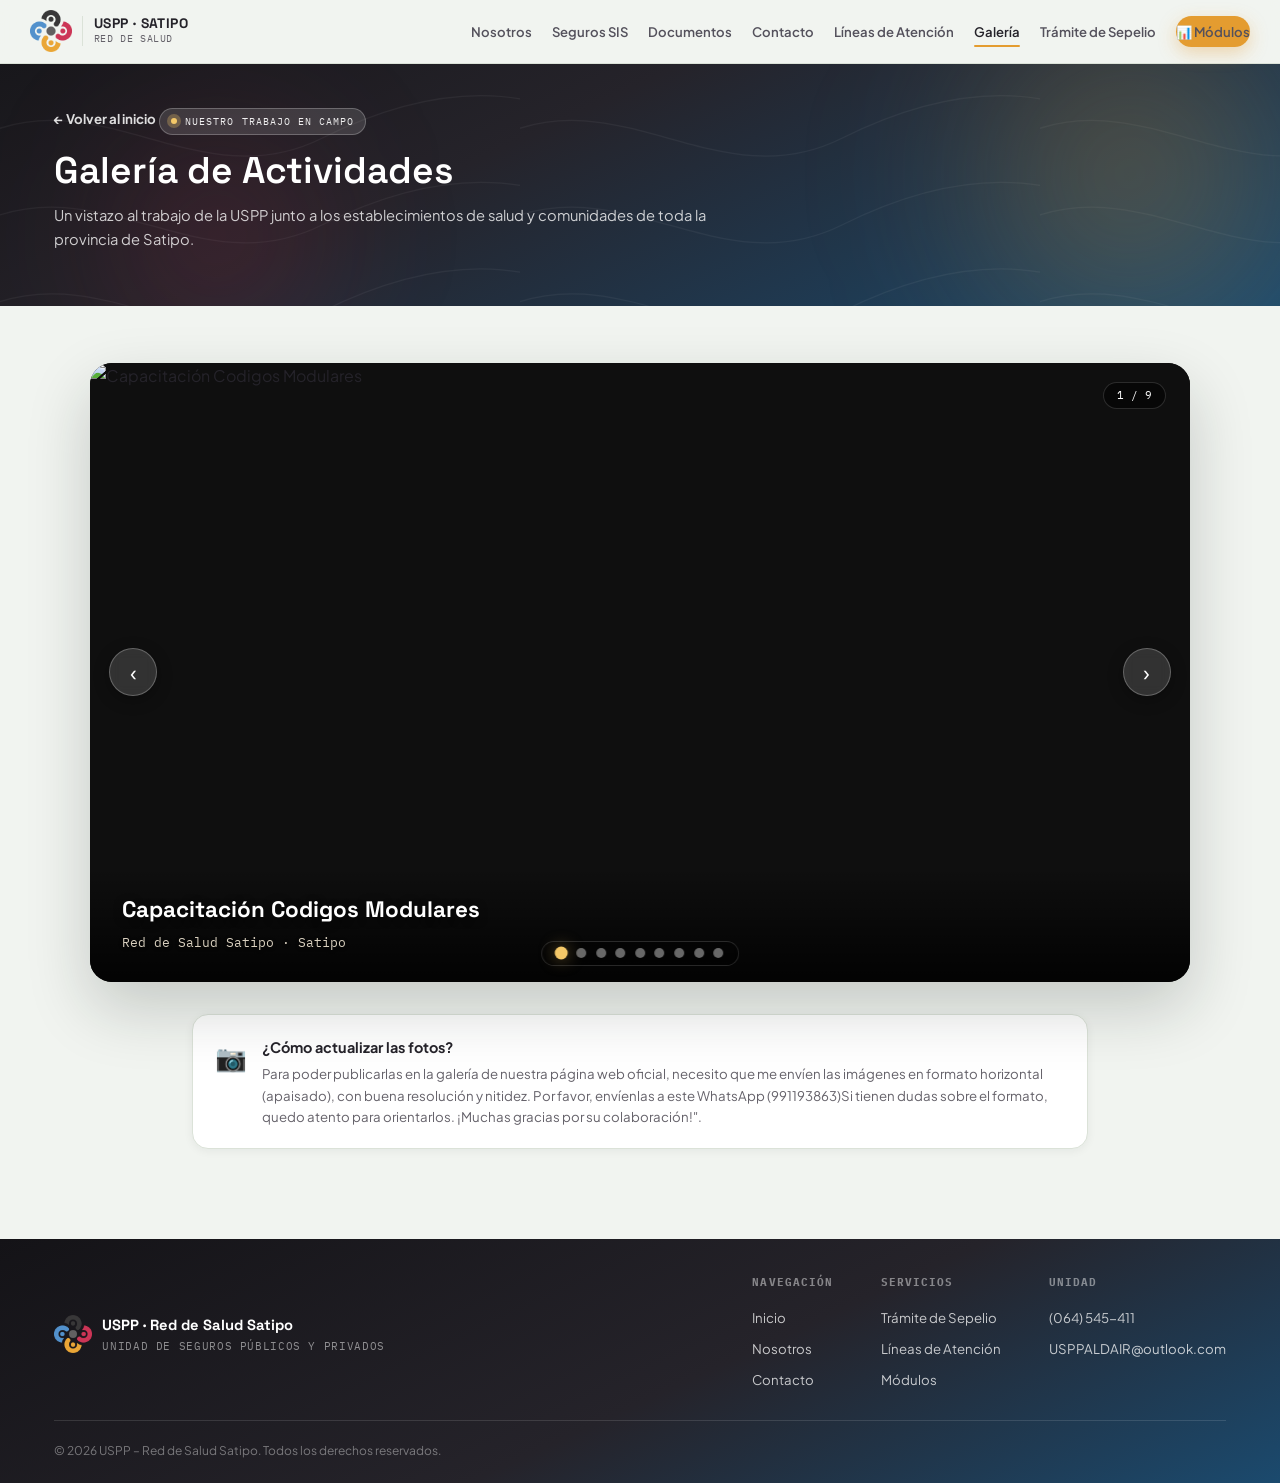
==== galeria.html @ 232b97bb "Add files via upload" ====
<!DOCTYPE html>
<html lang="es">
<head>
  <meta charset="UTF-8" />
  <meta name="viewport" content="width=device-width, initial-scale=1.0" />
  <title>Galería — USPP · Red de Salud Satipo</title>
  <meta name="description" content="Actividades de la Unidad de Seguros Públicos y Privados en la Red de Salud Satipo: campañas, capacitaciones y asistencia técnica en toda la provincia." />
  <link rel="icon" href="assets/img/favicon-64.png" type="image/png" />
  <link rel="apple-touch-icon" href="assets/img/favicon-180.png" />
  <link rel="stylesheet" href="assets/css/styles.css" />

  <style>
    /* ===== ESTILOS EXCLUSIVOS PARA EL CARRUSEL ===== */
    .carousel-wrapper {
      position: relative;
      max-width: 1100px;
      margin: 0 auto;
      border-radius: var(--radius-lg);
      overflow: hidden;
      box-shadow: var(--shadow-lg);
      background: #000;
    }

    .carousel-slides {
      display: flex;
      transition: transform 0.5s cubic-bezier(0.25, 0.46, 0.45, 0.94);
      will-change: transform;
    }

    .carousel-slide {
      min-width: 100%;
      position: relative;
      aspect-ratio: 16/9;
      background: #0f0f0f;
    }

    .carousel-slide img {
      width: 100%;
      height: 100%;
      object-fit: cover;
      display: block;
    }

    .carousel-caption {
      position: absolute;
      bottom: 0;
      left: 0;
      right: 0;
      padding: 1.5rem 2rem 1.8rem;
      background: linear-gradient(0deg, rgba(0,0,0,0.85) 0%, transparent 100%);
      color: #fff;
      pointer-events: none;
    }

    .carousel-caption h3 {
      font-family: 'Space Grotesk', sans-serif;
      font-size: clamp(1rem, 2vw, 1.4rem);
      font-weight: 700;
      margin-bottom: 0.2rem;
      color: #fff;
      text-shadow: 0 2px 8px rgba(0,0,0,0.5);
    }

    .carousel-caption p {
      font-family: 'IBM Plex Mono', monospace;
      font-size: 0.8rem;
      opacity: 0.9;
      color: #f0e6d3;
      text-shadow: 0 1px 4px rgba(0,0,0,0.5);
      margin: 0;
    }

    /* Controles */
    .carousel-btn {
      position: absolute;
      top: 50%;
      transform: translateY(-50%);
      background: rgba(255,255,255,0.15);
      backdrop-filter: blur(6px);
      border: 1px solid rgba(255,255,255,0.25);
      color: #fff;
      width: 48px;
      height: 48px;
      border-radius: 50%;
      cursor: pointer;
      font-size: 1.4rem;
      display: flex;
      align-items: center;
      justify-content: center;
      transition: background 0.2s, transform 0.2s;
      z-index: 10;
      box-shadow: 0 4px 16px rgba(0,0,0,0.3);
    }

    .carousel-btn:hover {
      background: rgba(255,255,255,0.35);
      transform: translateY(-50%) scale(1.05);
    }

    .carousel-btn.prev { left: 1.2rem; }
    .carousel-btn.next { right: 1.2rem; }

    /* Puntos indicadores */
    .carousel-dots {
      position: absolute;
      bottom: 1rem;
      left: 50%;
      transform: translateX(-50%);
      display: flex;
      gap: 0.6rem;
      z-index: 10;
      background: rgba(0,0,0,0.3);
      padding: 0.4rem 0.9rem;
      border-radius: 999px;
      backdrop-filter: blur(4px);
      border: 1px solid rgba(255,255,255,0.15);
    }

    .carousel-dot {
      width: 10px;
      height: 10px;
      border-radius: 50%;
      border: none;
      background: rgba(255,255,255,0.4);
      cursor: pointer;
      transition: background 0.3s, transform 0.2s;
      padding: 0;
    }

    .carousel-dot.active {
      background: #F4C868;
      transform: scale(1.3);
      box-shadow: 0 0 12px rgba(244,200,104,0.5);
    }

    .carousel-dot:hover {
      background: rgba(255,255,255,0.8);
    }

    /* Indicador de total de fotos (opcional) */
    .carousel-counter {
      position: absolute;
      top: 1.2rem;
      right: 1.5rem;
      background: rgba(0,0,0,0.5);
      backdrop-filter: blur(4px);
      padding: 0.2rem 0.8rem;
      border-radius: 999px;
      font-family: 'IBM Plex Mono', monospace;
      font-size: 0.7rem;
      color: #fff;
      border: 1px solid rgba(255,255,255,0.15);
      z-index: 10;
      pointer-events: none;
    }

    /* Responsive */
    @media (max-width: 640px) {
      .carousel-btn {
        width: 36px;
        height: 36px;
        font-size: 1rem;
      }
      .carousel-btn.prev { left: 0.6rem; }
      .carousel-btn.next { right: 0.6rem; }
      .carousel-caption {
        padding: 1rem 1.2rem 1.2rem;
      }
      .carousel-caption h3 {
        font-size: 0.9rem;
      }
      .carousel-caption p {
        font-size: 0.65rem;
      }
      .carousel-dots {
        gap: 0.4rem;
        padding: 0.3rem 0.6rem;
      }
      .carousel-dot {
        width: 8px;
        height: 8px;
      }
    }
  </style>
</head>
<body>

<!-- ===== LOADER ===== -->
<div id="loader">
  <div class="loader-seal"><img src="assets/img/logo-uspp-icon.png" alt="" /></div>
  <div class="loader-label">Red de Salud Satipo</div>
  <div class="loader-bar"><div class="loader-bar-fill"></div></div>
</div>

<!-- ===== HEADER ===== -->
<header>
  <div class="container navbar">
    <a href="index.html" class="brand">
      <img src="assets/img/logo-uspp-icon.png" alt="USPP" class="brand-icon" />
      <div class="brand-sep"></div>
      <div><div class="brand-name">USPP · SATIPO</div><div class="brand-sub">Red de Salud</div></div>
    </a>
    <nav class="nav-links">
      <a href="index.html#nosotros">Nosotros</a>
      <a href="index.html#seguros">Seguros SIS</a>
      <a href="index.html#documentos">Documentos</a>
      <a href="index.html#contacto">Contacto</a>
      <a href="lineas-atencion.html">Líneas de Atención</a>
      <a href="galeria.html" class="active">Galería</a>
      <a href="pes.html">Trámite de Sepelio</a>
      <a href="modulos.html" class="btn btn-gold btn-sm">📊 Módulos</a>
    </nav>
    <button class="nav-burger" id="navBurger" aria-label="Abrir menú"><span></span></button>
  </div>
</header>

<div class="mobile-scrim" id="mobileScrim"></div>
<nav class="mobile-panel" id="mobilePanel">
  <a href="index.html">Inicio</a>
  <a href="index.html#nosotros">Nosotros</a>
  <a href="index.html#seguros">Seguros SIS</a>
  <a href="index.html#documentos">Documentos</a>
  <a href="index.html#contacto">Contacto</a>
  <a href="lineas-atencion.html">Líneas de Atención</a>
  <a href="galeria.html">Galería</a>
  <a href="pes.html">Trámite de Sepelio</a>
  <a href="modulos.html">📊 Módulos</a>
</nav>

<!-- ===== MAIN ===== -->
<main>
  <section class="page-hero hero-ink">
    <div class="hero-contour"></div>
    <div class="hero-blob hero-blob-1"></div>
    <div class="hero-blob hero-blob-2"></div>
    <div class="container">
      <a href="index.html" class="back-link">← Volver al inicio</a>
      <div class="page-hero-eyebrow"><span class="hero-kicker-dot"></span>Nuestro trabajo en campo</div>
      <h1 class="page-title">Galería de Actividades</h1>
      <p class="page-subtitle">Un vistazo al trabajo de la USPP junto a los establecimientos de salud y comunidades de toda la provincia de Satipo.</p>
    </div>
  </section>

  <!-- ===== CARRUSEL DE IMÁGENES ===== -->
  <section class="section bg-mist">
    <div class="container">

      <!-- Contenedor del carrusel -->
      <div class="carousel-wrapper" id="carouselWrapper">
        <div class="carousel-slides" id="carouselSlides">
          <!-- Las diapositivas se inyectan desde JavaScript -->
        </div>

        <!-- Controles -->
        <button class="carousel-btn prev" id="prevBtn" aria-label="Anterior">‹</button>
        <button class="carousel-btn next" id="nextBtn" aria-label="Siguiente">›</button>

        <!-- Puntos -->
        <div class="carousel-dots" id="carouselDots"></div>

        <!-- Contador -->
        <div class="carousel-counter" id="carouselCounter">1 / 0</div>
      </div>

      <!-- Instrucción (opcional) -->
      <div class="empty-note" style="margin-top: 2rem;">
        <div class="empty-note-icon">📷</div>
        <div>
          <b>¿Cómo actualizar las fotos?</b>
          <p>Para poder publicarlas en la galería de nuestra página web oficial, necesito que me envíen las imágenes en formato horizontal (apaisado), con buena resolución y nitidez.

Por favor, envíenlas a este WhatsApp (991193863)Si tienen dudas sobre el formato, quedo atento para orientarlos. ¡Muchas gracias por su colaboración!".</p>
        </div>
      </div>

    </div>
  </section>
</main>

<!-- ===== FOOTER ===== -->
<footer>
  <div class="container">
    <div class="footer-top">
      <div class="footer-brand">
        <img src="assets/img/logo-uspp-icon.png" alt="USPP" />
        <div><div class="footer-brand-name">USPP · Red de Salud Satipo</div><div class="footer-brand-sub">Unidad de Seguros Públicos y Privados</div></div>
      </div>
      <div class="footer-cols">
        <div class="footer-col"><h4>Navegación</h4><a href="index.html">Inicio</a><a href="index.html#nosotros">Nosotros</a><a href="index.html#contacto">Contacto</a></div>
        <div class="footer-col"><h4>Servicios</h4><a href="pes.html">Trámite de Sepelio</a><a href="lineas-atencion.html">Líneas de Atención</a><a href="modulos.html">Módulos</a></div>
        <div class="footer-col"><h4>Unidad</h4><a href="tel:+5164545411">(064) 545-411</a><a href="mailto:USPPALDAIR@outlook.com">USPPALDAIR@outlook.com</a></div>
      </div>
    </div>
    <div class="footer-inner">
      <span>&copy; <span id="year"></span> USPP – Red de Salud Satipo. Todos los derechos reservados.</span>
    </div>
  </div>
</footer>

<!-- ===== SCRIPTS ===== -->
<script src="assets/js/main.js"></script>

<script>
  // ============================================================
  // 📁 REPOSITORIO DE IMÁGENES (CAMBIA AQUÍ TUS URLs)
  // ============================================================
  // INSTRUCCIÓN: Reemplaza "URL_DIRECTA_DE_IMGBB" por el enlace
  // que termina en .jpg (Direct Link). 
  // Puedes agregar o quitar objetos libremente.
  // ============================================================

  const imagenes = [
    {
      url: "https://i.ibb.co/zW7BKC1q/770901532-2225398658316493-6989246803552181716-n.jpg",
      titulo: "Capacitación Codigos Modulares",
      lugar: "Red de Salud Satipo · Satipo"
    },
    {
      url: "https://i.ibb.co/jnN74RQ/Whats-App-Image-2026-06-24-at-1-54-32-PM-1.jpg",
      titulo: "Supervisión UDR",
      lugar: "Hospital Manuel Angel Higa Arakaki · Satipo"
    },
    {
      url: "https://i.ibb.co/5gSJ1kZn/Whats-App-Image-2026-06-24-at-1-54-35-PM-3.jpg",
      titulo: "Supervisión UDR",
      lugar: "Centro de Salud Mazamari · Mazamari"
    },
    {
      url: "https://i.ibb.co/0Vsx9PfH/Whats-App-Image-2026-06-26-at-4-21-26-PM.jpg",
      titulo: "Campaña Multisectorial",
      lugar: "Satipo"
    },
    {
      url: "URL_DIRECTA_DE_IMGBB_4",
      titulo: "Capacitación a Unidades Ejecutoras",
      lugar: "Selva Central"
    },
    {
      url: "URL_DIRECTA_DE_IMGBB_5",
      titulo: "Asistencia técnica",
      lugar: "Centro de Salud Río Negro"
    },
    {
      url: "URL_DIRECTA_DE_IMGBB_6",
      titulo: "Asistencia técnica",
      lugar: "Centro de Salud Mazamari"
    },
    {
      url: "URL_DIRECTA_DE_IMGBB_7",
      titulo: "Asistencia técnica UDR",
      lugar: "Digitadores y jefaturas de micro redes"
    },
    {
      url: "URL_DIRECTA_DE_IMGBB_8",
      titulo: "Afiliaciones y campañas SIS",
      lugar: "Jornadas en campo"
    }
    // 👇 Puedes agregar más fotos aquí, solo copia la estructura
    // {
    //   url: "https://i.ibb.co/...",
    //   titulo: "Nueva actividad",
    //   lugar: "Lugar"
    // },
  ];

  // ============================================================
  // 🚀 MOTOR DEL CARRUSEL (NO TOCAR)
  // ============================================================

  document.addEventListener('DOMContentLoaded', function() {
    const slidesContainer = document.getElementById('carouselSlides');
    const dotsContainer = document.getElementById('carouselDots');
    const counter = document.getElementById('carouselCounter');
    const prevBtn = document.getElementById('prevBtn');
    const nextBtn = document.getElementById('nextBtn');
    const wrapper = document.getElementById('carouselWrapper');

    let currentIndex = 0;
    let total = imagenes.length;
    let autoPlayInterval = null;
    let isHovering = false;

    // Construir slides y dots
    function buildCarousel() {
      slidesContainer.innerHTML = '';
      dotsContainer.innerHTML = '';

      imagenes.forEach((img, index) => {
        // Slide
        const slide = document.createElement('div');
        slide.className = 'carousel-slide';
        slide.innerHTML = `
          <img src="${img.url}" alt="${img.titulo}" loading="lazy" />
          <div class="carousel-caption">
            <h3>${img.titulo}</h3>
            <p>${img.lugar}</p>
          </div>
        `;
        slidesContainer.appendChild(slide);

        // Dot
        const dot = document.createElement('button');
        dot.className = 'carousel-dot';
        dot.setAttribute('aria-label', `Ir a diapositiva ${index + 1}`);
        dot.dataset.index = index;
        dot.addEventListener('click', function() {
          goTo(parseInt(this.dataset.index));
        });
        dotsContainer.appendChild(dot);
      });

      // Actualizar contador
      updateCounter();
      updateDots();
      updateSlide();
    }

    function updateSlide() {
      const offset = -currentIndex * 100;
      slidesContainer.style.transform = `translateX(${offset}%)`;
    }

    function updateDots() {
      document.querySelectorAll('.carousel-dot').forEach((dot, i) => {
        dot.classList.toggle('active', i === currentIndex);
      });
    }

    function updateCounter() {
      counter.textContent = `${currentIndex + 1} / ${total}`;
    }

    function goTo(index) {
      if (index < 0) index = total - 1;
      if (index >= total) index = 0;
      currentIndex = index;
      updateSlide();
      updateDots();
      updateCounter();
    }

    function next() {
      goTo(currentIndex + 1);
    }

    function prev() {
      goTo(currentIndex - 1);
    }

    // Autoplay
    function startAutoplay() {
      if (autoPlayInterval) clearInterval(autoPlayInterval);
      if (total <= 1) return;
      autoPlayInterval = setInterval(() => {
        if (!isHovering) {
          next();
        }
      }, 4000);
    }

    function stopAutoplay() {
      if (autoPlayInterval) {
        clearInterval(autoPlayInterval);
        autoPlayInterval = null;
      }
    }

    // Eventos de hover para pausar
    wrapper.addEventListener('mouseenter', () => {
      isHovering = true;
    });
    wrapper.addEventListener('mouseleave', () => {
      isHovering = false;
    });

    // Eventos de los botones
    prevBtn.addEventListener('click', prev);
    nextBtn.addEventListener('click', next);

    // Teclado (opcional)
    document.addEventListener('keydown', (e) => {
      if (e.key === 'ArrowLeft') prev();
      if (e.key === 'ArrowRight') next();
    });

    // Inicializar
    buildCarousel();
    startAutoplay();

    // Si el total cambia dinámicamente (no en este caso), pero lo dejamos.
    // También detener autoplay si no hay imágenes
    if (total === 0) {
      slidesContainer.innerHTML = '<div class="carousel-slide" style="display:flex;align-items:center;justify-content:center;background:#1a1a1a;color:white;font-size:1.2rem;">No hay imágenes para mostrar</div>';
      counter.textContent = '0 / 0';
    }
  });
</script>

</body>
</html>
---- assets/css/styles.css ----
/* ===================================================================
   USPP · RED DE SALUD SATIPO — SISTEMA DE DISEÑO
   Identidad derivada del isotipo oficial (4 sectores + núcleo) y del
   territorio: Selva Central de Junín. El sello (isotipo) se usa como
   elemento de firma — estampado sobre fichas y documentos, tal como
   un sello institucional real.
   =================================================================== */

@import url('https://fonts.googleapis.com/css2?family=Space+Grotesk:wght@500;600;700&family=Plus+Jakarta+Sans:ital,wght@0,400;0,500;0,600;0,700;0,800;1,500&family=IBM+Plex+Mono:wght@500;600&display=swap');

:root{
  /* ---- Paleta (derivada del isotipo) ---- */
  --ink:#25232A;          /* carbón — texto principal, del pétalo oscuro */
  --ink-soft:#54515C;
  --river:#255F8C;        /* azul — acción primaria, del pétalo azul */
  --river-deep:#1B4A6E;
  --river-bright:#4A90CC; /* azul de marca tal cual, para insignias */
  --canopy:#1C5A47;       /* verde dosel — fondo hero, contraste selva */
  --canopy-deep:#123B2F;
  --canopy-bright:#2E8064;
  --gold:#B87615;         /* dorado — texto/acento sobre blanco (AA) */
  --gold-bright:#E49C30;  /* dorado de marca tal cual, insignias/fondos */
  --achiote:#A02748;      /* achiote — texto/acento sobre blanco (AA) */
  --achiote-bright:#CC3054;/* rojo de marca tal cual, insignias/fondos */
  --stone:#65626A;        /* gris del núcleo — texto secundario */
  --stone-soft:#8B8890;

  --paper:#F1F4F0;        /* niebla — fondo base, NO beige cálido */
  --paper-deep:#E6EBE4;
  --surface:#FFFFFF;
  --border:#DBE2D8;
  --border-soft:#E9EEE7;

  --shadow-sm:0 2px 10px rgba(24,38,30,.06);
  --shadow:0 6px 24px rgba(24,38,30,.09);
  --shadow-md:0 14px 38px rgba(24,38,30,.14);
  --shadow-lg:0 26px 64px rgba(18,30,24,.20);

  --radius-sm:10px;
  --radius:16px;
  --radius-lg:22px;
}

*,*::before,*::after{box-sizing:border-box;margin:0;padding:0}
html{scroll-behavior:smooth}
body{
  font-family:'Plus Jakarta Sans',sans-serif;
  background:var(--paper);
  color:var(--ink);
  line-height:1.65;
  overflow-x:hidden;
  -webkit-font-smoothing:antialiased;
}
a{text-decoration:none;color:inherit}
ul{list-style:none}
img{max-width:100%;display:block}
button{font-family:inherit}
.container{width:100%;max-width:1220px;margin:0 auto;padding:0 1.5rem}
::selection{background:var(--gold-bright);color:#1a1400}

.mono{font-family:'IBM Plex Mono',monospace}
.eyebrow{
  font-family:'IBM Plex Mono',monospace;
  font-size:.68rem;font-weight:600;letter-spacing:.14em;
  text-transform:uppercase;color:var(--river);
}
h1,h2,h3,.font-display{font-family:'Space Grotesk',sans-serif;font-weight:600;color:var(--ink)}

/* Focus visibility (accessibility) */
a:focus-visible,button:focus-visible,input:focus-visible,textarea:focus-visible,select:focus-visible,[tabindex]:focus-visible{
  outline:3px solid var(--gold-bright);outline-offset:2px;border-radius:4px;
}
@media (prefers-reduced-motion:reduce){
  *{animation-duration:.001ms !important;animation-iteration-count:1 !important;transition-duration:.001ms !important;scroll-behavior:auto !important}
}

/* ===================== LOADER ===================== */
#loader{
  position:fixed;inset:0;z-index:99999;
  background:
    radial-gradient(circle at 15% 20%,rgba(74,144,204,.4),transparent 45%),
    radial-gradient(circle at 85% 75%,rgba(228,156,48,.28),transparent 45%),
    radial-gradient(circle at 50% 100%,rgba(204,48,84,.2),transparent 50%),
    linear-gradient(155deg,#18171B 0%,var(--ink) 40%,var(--river-deep) 100%);
  display:flex;flex-direction:column;align-items:center;justify-content:center;
  gap:1.3rem;transition:opacity .5s ease;
}
.loader-seal{width:84px;height:84px;animation:sealSpin 1.8s cubic-bezier(.5,0,.5,1) infinite}
.loader-seal img{width:100%;height:100%;object-fit:contain}
@keyframes sealSpin{0%{transform:rotate(0) scale(1)}50%{transform:rotate(180deg) scale(1.06)}100%{transform:rotate(360deg) scale(1)}}
.loader-bar{width:180px;height:3px;background:rgba(255,255,255,.22);border-radius:999px;overflow:hidden}
.loader-bar-fill{height:100%;width:0;background:linear-gradient(90deg,#fff,#F4C868);border-radius:999px;animation:loadFill 1.4s ease forwards}
@keyframes loadFill{to{width:100%}}
.loader-label{font-family:'IBM Plex Mono',monospace;font-size:.72rem;font-weight:600;letter-spacing:.2em;text-transform:uppercase;color:rgba(255,255,255,.8)}

/* ===================== HEADER / NAV ===================== */
header{
  position:sticky;top:0;z-index:200;
  background:rgba(241,244,240,.88);backdrop-filter:blur(14px);
  border-bottom:1px solid var(--border);
}
.navbar{display:flex;align-items:center;justify-content:space-between;padding:.65rem 0;gap:1rem}
.brand{display:flex;align-items:center;gap:.65rem}
.brand-icon{height:42px;width:42px;object-fit:contain;flex-shrink:0}
.brand-sep{width:1px;height:30px;background:var(--border)}
.brand-name{font-family:'Space Grotesk',sans-serif;font-size:.86rem;font-weight:700;letter-spacing:.03em;color:var(--ink);line-height:1.2}
.brand-sub{font-family:'IBM Plex Mono',monospace;font-size:.62rem;color:var(--stone);letter-spacing:.06em;text-transform:uppercase}

.nav-links{display:flex;align-items:center;gap:1.25rem;margin-left:auto}
.nav-links a{font-size:.82rem;font-weight:600;color:var(--ink-soft);position:relative;padding:.3rem 0;transition:color .15s}
.nav-links a::after{content:"";position:absolute;left:0;bottom:0;width:0;height:2px;border-radius:999px;background:var(--gold-bright);transition:width .18s}
.nav-links a:hover,.nav-links a.active{color:var(--ink)}
.nav-links a:hover::after,.nav-links a.active::after{width:100%}

.btn{
  display:inline-flex;align-items:center;justify-content:center;gap:.45rem;
  padding:.62rem 1.25rem;border-radius:999px;border:none;cursor:pointer;
  font-size:.85rem;font-weight:700;font-family:'Plus Jakarta Sans',sans-serif;
  transition:transform .15s,box-shadow .15s,background .15s;white-space:nowrap;
}
.btn-primary{background:var(--ink);color:#fff;box-shadow:0 6px 18px rgba(37,35,42,.28)}
.btn-primary:hover{background:var(--river-deep);transform:translateY(-2px)}
.btn-gold{background:var(--gold-bright);color:#241a00;box-shadow:0 6px 18px rgba(228,156,48,.35)}
.btn-gold:hover{transform:translateY(-2px);box-shadow:0 10px 24px rgba(228,156,48,.42)}
.btn-outline{background:transparent;border:1.5px solid var(--border);color:var(--ink)}
.btn-outline:hover{border-color:var(--ink);transform:translateY(-2px)}
.btn-ghost-light{background:rgba(255,255,255,.14);border:1.5px solid rgba(255,255,255,.4);color:#fff;backdrop-filter:blur(6px)}
.btn-ghost-light:hover{background:rgba(255,255,255,.24);transform:translateY(-2px)}
.btn-white{background:#fff;color:var(--canopy-deep);box-shadow:0 8px 22px rgba(0,0,0,.18)}
.btn-white:hover{transform:translateY(-2px);box-shadow:0 12px 28px rgba(0,0,0,.22)}
.btn-sm{padding:.48rem .95rem;font-size:.78rem}

.nav-burger{display:none;width:40px;height:40px;border-radius:10px;border:1.5px solid var(--border);background:var(--surface);align-items:center;justify-content:center;cursor:pointer;flex-shrink:0}
.nav-burger span{display:block;width:18px;height:2px;background:var(--ink);position:relative}
.nav-burger span::before,.nav-burger span::after{content:"";position:absolute;left:0;width:18px;height:2px;background:var(--ink);transition:transform .2s}
.nav-burger span::before{top:-6px}.nav-burger span::after{top:6px}
.nav-burger.open span{background:transparent}
.nav-burger.open span::before{transform:translateY(6px) rotate(45deg)}
.nav-burger.open span::after{transform:translateY(-6px) rotate(-45deg)}

.mobile-panel{
  display:none;position:fixed;inset:0 0 0 auto;z-index:199;width:min(320px,84vw);
  background:var(--surface);box-shadow:var(--shadow-lg);transform:translateX(100%);
  transition:transform .28s ease;padding:5.2rem 1.5rem 2rem;overflow-y:auto;
}
.mobile-panel.open{transform:translateX(0)}
.mobile-panel a{display:block;padding:.85rem 0;font-size:.98rem;font-weight:700;color:var(--ink);border-bottom:1px solid var(--border-soft)}
.mobile-scrim{display:none;position:fixed;inset:0;background:rgba(18,30,24,.4);z-index:198;opacity:0;transition:opacity .25s}
.mobile-scrim.open{opacity:1}

/* ===================== SEAL / STAMP ===================== */
.seal{
  width:100px;height:100px;border-radius:50%;
  background:#fff;border:2.5px dashed rgba(255,255,255,.55);
  display:flex;align-items:center;justify-content:center;padding:14px;
  transform:rotate(-9deg);box-shadow:0 10px 30px rgba(0,0,0,.22);
}
.seal img{width:100%;height:100%;object-fit:contain}
.seal-ink{border-color:rgba(37,35,42,.25)}

/* ===================== HERO (variants by page) ===================== */
.hero{position:relative;overflow:hidden;padding:3.4rem 0 3rem}
.hero-canopy{background:linear-gradient(150deg,var(--canopy-deep) 0%,var(--canopy) 55%,#245F49 100%)}
.hero-river{background:linear-gradient(150deg,var(--river-deep) 0%,var(--river) 55%,#1C5C87 100%)}
.hero-ink{background:linear-gradient(155deg,#18171B 0%,var(--ink) 38%,var(--river-deep) 100%)}

.hero-contour{position:absolute;inset:0;opacity:.35;pointer-events:none;
  background-image:url("data:image/svg+xml,%3Csvg xmlns='http://www.w3.org/2000/svg' width='420' height='420' viewBox='0 0 420 420'%3E%3Cg fill='none' stroke='%23ffffff' stroke-opacity='0.14' stroke-width='1'%3E%3Cpath d='M-20 60 C 80 10, 160 110, 260 60 S 460 10, 520 90'/%3E%3Cpath d='M-20 130 C 80 80, 160 180, 260 130 S 460 80, 520 160'/%3E%3Cpath d='M-20 200 C 80 150, 160 250, 260 200 S 460 150, 520 230'/%3E%3Cpath d='M-20 270 C 80 220, 160 320, 260 270 S 460 220, 520 300'/%3E%3Cpath d='M-20 340 C 80 290, 160 390, 260 340 S 460 290, 520 370'/%3E%3C/g%3E%3C/svg%3E");
  background-size:520px 520px;background-repeat:repeat;
}
.hero-blob{position:absolute;border-radius:50%;filter:blur(70px);pointer-events:none;animation:blobF ease-in-out infinite alternate}
.hero-blob-1{width:460px;height:460px;background:radial-gradient(circle,rgba(228,156,48,.30),transparent 70%);top:-120px;right:-80px;animation-duration:10s}
.hero-blob-2{width:280px;height:280px;background:radial-gradient(circle,rgba(204,48,84,.26),transparent 70%);bottom:-70px;left:6%;animation-duration:12s}
@keyframes blobF{from{transform:translateY(0) scale(1)}to{transform:translateY(-18px) scale(1.07)}}

.hero-inner{position:relative;z-index:2;display:grid;grid-template-columns:1.18fr .82fr;gap:2.6rem;align-items:center}
.hero-kicker{display:inline-flex;align-items:center;gap:.5rem;padding:.28rem .75rem;background:rgba(255,255,255,.13);border:1px solid rgba(255,255,255,.24);border-radius:999px;font-family:'IBM Plex Mono',monospace;font-size:.66rem;letter-spacing:.1em;text-transform:uppercase;color:rgba(255,255,255,.92);margin-bottom:1.1rem}
.hero-kicker-dot{width:6px;height:6px;border-radius:50%;background:#F4C868;box-shadow:0 0 0 4px rgba(244,200,104,.28);flex-shrink:0}
.hero-title{font-size:clamp(2rem,3.4vw,2.9rem);color:#fff;line-height:1.14;margin-bottom:.9rem}
.hero-highlight{color:#F4C868}
.hero-text{font-size:.98rem;color:rgba(255,255,255,.8);max-width:34rem;margin-bottom:1.6rem;line-height:1.75}
.hero-actions{display:flex;flex-wrap:wrap;gap:.75rem;margin-bottom:1.5rem}
.hero-notice{display:flex;align-items:flex-start;gap:.85rem;background:rgba(255,255,255,.1);border:1px solid rgba(255,255,255,.2);backdrop-filter:blur(10px);border-radius:14px;padding:1rem 1.15rem;max-width:36rem}
.hero-notice-icon{font-size:1.6rem;flex-shrink:0}
.hero-notice-title{font-size:.85rem;font-weight:800;color:#F4C868;margin-bottom:.2rem}
.hero-notice-text{font-size:.78rem;color:rgba(255,255,255,.72);line-height:1.55}

/* ---- ID CARD (ficha institucional) — signature component ---- */
.id-card{background:var(--surface);border-radius:var(--radius-lg);box-shadow:var(--shadow-lg);overflow:hidden;position:relative}
.id-card-band{height:7px;background:linear-gradient(90deg,var(--ink) 0 25%,var(--river-bright) 25% 50%,var(--achiote-bright) 50% 75%,var(--gold-bright) 75% 100%)}
.id-card-body{padding:1.5rem 1.5rem 1.3rem}
.id-card-eyebrow{display:flex;align-items:center;gap:.5rem;margin-bottom:.15rem}
.id-card-eyebrow img{width:22px;height:22px;object-fit:contain}
.id-card-title{font-family:'Space Grotesk',sans-serif;font-size:1.05rem;font-weight:700;color:var(--ink);margin-bottom:1.1rem}
.id-card-grid{display:grid;grid-template-columns:1fr 1fr;gap:.7rem;margin-bottom:1rem}
.id-card-field{background:var(--paper);border:1px solid var(--border);border-radius:11px;padding:.65rem .8rem}
.id-card-field.wide{grid-column:1 / -1}
.id-field-label{font-family:'IBM Plex Mono',monospace;font-size:.62rem;letter-spacing:.08em;text-transform:uppercase;color:var(--stone);margin-bottom:.2rem}
.id-field-value{font-size:.86rem;font-weight:700;color:var(--ink);line-height:1.3}
.id-field-value.mono{font-family:'IBM Plex Mono',monospace;font-size:.82rem;letter-spacing:.01em}
.id-card-footer{padding-top:.85rem;border-top:1px dashed var(--border);font-size:.78rem;color:var(--stone);line-height:1.55}
.id-card-seal{position:absolute;bottom:-18px;right:-18px;width:78px;height:78px;opacity:.85}

/* ===================== SECTIONS ===================== */
.section{padding:3.6rem 0}
.section-header{margin-bottom:2.3rem;max-width:44rem}
.section-header.center{margin-left:auto;margin-right:auto;text-align:center}
.section-eyebrow{display:inline-flex;align-items:center;gap:.4rem;font-family:'IBM Plex Mono',monospace;font-size:.68rem;letter-spacing:.12em;text-transform:uppercase;color:var(--river);margin-bottom:.6rem}
.section-eyebrow::before{content:"";width:16px;height:2px;background:var(--gold-bright);display:inline-block}
.section-title{font-size:clamp(1.5rem,2.4vw,2rem);margin-bottom:.55rem}
.section-subtitle{font-size:.92rem;color:var(--stone);line-height:1.65}

.bg-mist{background:var(--paper)}
.bg-deep{background:var(--paper-deep)}
.bg-tint-river{background:linear-gradient(160deg,#E4EEF3 0%,var(--paper) 65%)}
.bg-tint-gold{background:linear-gradient(160deg,#FBF1DE 0%,var(--paper) 65%)}
.bg-tint-achiote{background:linear-gradient(160deg,#F7E4E9 0%,var(--paper) 65%)}
.bg-tint-canopy{background:linear-gradient(160deg,#DFEBE5 0%,var(--paper) 65%)}

/* ===================== INFO CARDS ===================== */
.info-grid{display:grid;grid-template-columns:repeat(auto-fit,minmax(min(100%,290px),1fr));gap:1.3rem}
.info-card{background:var(--surface);border-radius:var(--radius);padding:1.7rem 1.5rem;border:1px solid var(--border);box-shadow:var(--shadow-sm);transition:transform .2s,box-shadow .2s}
.info-card:hover{transform:translateY(-4px);box-shadow:var(--shadow-md)}
.info-card-icon{width:50px;height:50px;border-radius:13px;display:flex;align-items:center;justify-content:center;font-size:1.5rem;margin-bottom:.9rem}
.ic-river{background:linear-gradient(135deg,#DCEAF3,#C7DEEC)}
.ic-gold{background:linear-gradient(135deg,#FBEACB,#F5D89B)}
.ic-achiote{background:linear-gradient(135deg,#F6DBE1,#EFC0CB)}
.ic-canopy{background:linear-gradient(135deg,#D4E8DF,#B9DACB)}
.ic-ink{background:linear-gradient(135deg,#E4E3E7,#CFCDD4)}
.info-card h3{font-family:'Space Grotesk',sans-serif;font-size:1.02rem;font-weight:700;color:var(--ink);margin-bottom:.55rem}
.info-card p{font-size:.86rem;color:var(--stone);line-height:1.65;margin-bottom:.7rem}
.info-card li{padding:.4rem 0;font-size:.84rem;color:var(--ink-soft);border-bottom:1px solid var(--border-soft);display:flex;gap:.5rem;align-items:flex-start}
.info-card li:last-child{border:none}
.info-card li::before{content:"";width:6px;height:6px;border-radius:50%;margin-top:.45rem;flex-shrink:0;background:var(--gold-bright)}

/* territorio chips */
.territory-wrap{display:flex;flex-wrap:wrap;gap:.55rem;margin-top:1rem}
.territory-chip{display:inline-flex;align-items:center;gap:.4rem;padding:.4rem .8rem;border-radius:999px;background:var(--surface);border:1px solid var(--border);font-size:.78rem;font-weight:600;color:var(--ink-soft)}
.territory-chip::before{content:"●";color:var(--canopy-bright);font-size:.55rem}

/* ===================== SIS FLIP CARDS ===================== */
.sis-cards-wrapper{display:grid;grid-template-columns:repeat(5,1fr);gap:1.1rem;margin-top:1.8rem}
.sis-flip-card{perspective:1100px;height:360px}
.sis-flip-inner{width:100%;height:100%;transition:transform .6s cubic-bezier(.4,0,.2,1);transform-style:preserve-3d;position:relative}
.sis-flip-card:hover .sis-flip-inner,.sis-flip-card:focus-within .sis-flip-inner{transform:rotateY(180deg)}
.sis-flip-front,.sis-flip-back{position:absolute;inset:0;backface-visibility:hidden;border-radius:16px;overflow:hidden;border:1px solid var(--border);box-shadow:var(--shadow)}
.sis-flip-front{background:var(--surface)}
.sis-flip-back{transform:rotateY(180deg);display:flex;flex-direction:column;justify-content:center;padding:1.4rem}
.sis-img{width:100%;height:165px;object-fit:cover;display:block}
.sis-body{padding:.9rem 1rem}
.sis-badge{display:inline-block;padding:.16rem .5rem;border-radius:999px;font-family:'IBM Plex Mono',monospace;font-size:.6rem;font-weight:600;text-transform:uppercase;margin-bottom:.4rem;letter-spacing:.04em}
.sis-title{font-family:'Space Grotesk',sans-serif;font-size:.92rem;font-weight:700;color:var(--ink);margin-bottom:.3rem}
.sis-desc{font-size:.76rem;color:var(--stone);line-height:1.5}
.sis-flip-back h4{font-size:.92rem;color:#fff;margin-bottom:.75rem;font-weight:700;font-family:'Space Grotesk',sans-serif}
.sis-flip-back li{padding:.34rem 0;color:rgba(255,255,255,.88);font-size:.78rem;display:flex;align-items:center;gap:.4rem;border-bottom:1px solid rgba(255,255,255,.12)}
.sis-flip-back li:last-child{border:none}
.sis-flip-back li::before{content:"✓";font-weight:800;color:#F4C868}
.sis-ribbon{position:absolute;top:14px;left:-58px;width:210px;text-align:center;padding:4px 0;font-family:'IBM Plex Mono',monospace;font-size:.6rem;font-weight:600;letter-spacing:.06em;text-transform:uppercase;color:#fff;transform:rotate(-35deg);z-index:10;box-shadow:0 3px 10px rgba(0,0,0,.2)}
[data-variant="gratuito"] .sis-badge{background:#DCEEE4;color:#1C5A47}
[data-variant="gratuito"] .sis-ribbon{background:linear-gradient(135deg,#2E8064,#1C5A47)}
[data-variant="gratuito"] .sis-flip-back{background:linear-gradient(135deg,#1C5A47,#123B2F)}
[data-variant="paratodos"] .sis-badge{background:#DCEAF3;color:#1B4A6E}
[data-variant="paratodos"] .sis-ribbon{background:linear-gradient(135deg,#4A90CC,#1B4A6E)}
[data-variant="paratodos"] .sis-flip-back{background:linear-gradient(135deg,#1B4A6E,#0F3552)}
[data-variant="independiente"] .sis-badge{background:#EADCEE;color:#5B2A63}
[data-variant="independiente"] .sis-ribbon{background:linear-gradient(135deg,#8E5C97,#5B2A63)}
[data-variant="independiente"] .sis-flip-back{background:linear-gradient(135deg,#5B2A63,#3B1A41)}
[data-variant="microempresas"] .sis-badge{background:#FBEACB;color:#7A4D0A}
[data-variant="microempresas"] .sis-ribbon{background:linear-gradient(135deg,#E49C30,#B87615)}
[data-variant="microempresas"] .sis-flip-back{background:linear-gradient(135deg,#8A5A10,#5C3B08)}
[data-variant="emprendedor"] .sis-badge{background:#F6DBE1;color:#7A1B36}
[data-variant="emprendedor"] .sis-ribbon{background:linear-gradient(135deg,#CC3054,#A02748)}
[data-variant="emprendedor"] .sis-flip-back{background:linear-gradient(135deg,#8A1E38,#5C1226)}

/* ===================== DOCUMENTOS SLIDER ===================== */
.doc-section{background:rgba(255,255,255,.7);backdrop-filter:blur(10px);border:1px solid rgba(255,255,255,.85);border-radius:var(--radius-lg);padding:1.9rem 1.5rem;box-shadow:var(--shadow-md)}
.doc-slider-wrap{position:relative;margin-top:1.6rem}
.doc-slider{display:flex;gap:1rem;overflow-x:auto;scroll-behavior:smooth;padding-bottom:.7rem;scrollbar-width:thin;scrollbar-color:var(--border) transparent;scroll-snap-type:x mandatory}
.doc-slider::-webkit-scrollbar{height:5px}
.doc-slider::-webkit-scrollbar-thumb{background:var(--border);border-radius:999px}
.doc-slide{min-width:262px;height:250px;background:var(--surface);border-radius:15px;padding:1.25rem 1.15rem;border:1px solid var(--border);box-shadow:var(--shadow-sm);transition:transform .2s,box-shadow .2s,border-color .2s;cursor:pointer;display:flex;flex-direction:column;justify-content:space-between;scroll-snap-align:start}
.doc-slide:hover{transform:translateY(-4px);border-color:var(--river-bright);box-shadow:var(--shadow-md)}
.doc-icon{width:42px;height:42px;border-radius:10px;background:linear-gradient(135deg,var(--river),var(--river-bright));display:flex;align-items:center;justify-content:center;font-family:'IBM Plex Mono',monospace;font-size:.82rem;font-weight:700;color:#fff;margin-bottom:.7rem}
.doc-meta{font-family:'IBM Plex Mono',monospace;font-size:.62rem;text-transform:uppercase;letter-spacing:.06em;color:var(--stone);margin-bottom:.3rem}
.doc-title{font-size:.86rem;font-weight:800;color:var(--ink);margin-bottom:.35rem;line-height:1.3}
.doc-desc{font-size:.76rem;color:var(--stone);line-height:1.5}
.doc-tags{display:flex;flex-wrap:wrap;gap:.3rem;margin-top:.4rem}
.doc-tag{display:inline-block;padding:.14rem .4rem;border-radius:999px;background:#DCEAF3;color:#1B4A6E;font-size:.62rem;font-weight:700}
.doc-linkhint{display:flex;align-items:center;justify-content:space-between;padding-top:.5rem;border-top:1px solid var(--border);font-size:.74rem;color:var(--river);font-weight:700}
.slider-btn{position:absolute;top:50%;transform:translateY(-50%);width:36px;height:36px;border-radius:50%;border:1px solid var(--border);background:var(--surface);color:var(--river);font-size:1.15rem;cursor:pointer;transition:all .15s;z-index:2;display:flex;align-items:center;justify-content:center;box-shadow:var(--shadow-sm)}
.slider-btn:hover{background:var(--river);color:#fff;border-color:var(--river)}
.slider-btn.left{left:-18px}.slider-btn.right{right:-18px}
.dots{display:flex;justify-content:center;gap:.5rem;margin-top:1.1rem}
.dot{width:7px;height:7px;border-radius:999px;background:var(--border);border:none;cursor:pointer;transition:all .2s}
.dot.active,.dot:hover{background:var(--river);transform:scale(1.4)}

/* ===================== HORARIO ===================== */
.schedule-card{background:var(--surface);border-radius:var(--radius-lg);padding:2.3rem;box-shadow:var(--shadow-md);text-align:center;max-width:600px;margin:0 auto;position:relative;overflow:hidden}
.schedule-card::before{content:"";position:absolute;top:0;left:0;right:0;height:5px;background:linear-gradient(90deg,var(--ink) 0 25%,var(--river-bright) 25% 50%,var(--achiote-bright) 50% 75%,var(--gold-bright) 75% 100%)}
.clock-wrap{display:inline-flex;align-items:center;gap:.6rem;margin-bottom:.3rem}
#scheduleTime{font-family:'Space Grotesk',sans-serif;font-size:2.3rem;font-weight:700;color:var(--ink)}
#scheduleDate{font-family:'IBM Plex Mono',monospace;font-size:.72rem;color:var(--stone);margin-bottom:1.4rem;text-transform:uppercase;letter-spacing:.08em}
.schedule-info{display:grid;grid-template-columns:repeat(auto-fit,minmax(170px,1fr));gap:.8rem;background:var(--paper);border-radius:13px;padding:1.15rem;border:1px solid var(--border)}
.schedule-item{text-align:left}
.schedule-label{font-family:'IBM Plex Mono',monospace;font-size:.66rem;color:var(--stone);text-transform:uppercase;letter-spacing:.04em;margin-bottom:.15rem}
.schedule-value{font-size:.86rem;color:var(--ink);font-weight:700}

/* ===================== MAPA ===================== */
.map-wrapper{border-radius:var(--radius-lg);overflow:hidden;border:4px solid #fff;box-shadow:var(--shadow-lg);height:420px}
.map-iframe{width:100%;height:100%;border:none;display:block}

/* ===================== CONTACTO ===================== */
.contact-grid{display:grid;grid-template-columns:1.05fr .95fr;gap:1.5rem}
.contact-card{background:var(--surface);border-radius:var(--radius);padding:1.7rem 1.6rem;border:1px solid var(--border);box-shadow:var(--shadow-sm)}
.contact-card-header{display:flex;align-items:center;gap:.6rem;margin-bottom:1rem;padding-bottom:.75rem;border-bottom:2px solid var(--border-soft)}
.contact-card-icon{width:36px;height:36px;border-radius:9px;background:linear-gradient(135deg,#DCEAF3,#C7DEEC);display:flex;align-items:center;justify-content:center;font-size:1.05rem}
.contact-card h3{font-family:'Space Grotesk',sans-serif;font-size:.96rem;font-weight:700;color:var(--ink)}
.contact-list li{padding:.62rem 0;color:var(--ink-soft);border-bottom:1px solid var(--border-soft);font-size:.85rem;display:flex;gap:.6rem;align-items:baseline;flex-wrap:wrap}
.contact-list li:last-child{border:none}
.contact-list strong{font-family:'IBM Plex Mono',monospace;font-size:.65rem;color:var(--stone);text-transform:uppercase;letter-spacing:.05em;min-width:88px;display:inline-block}
.contact-list .value{font-weight:700;color:var(--ink)}
.contact-quick{display:flex;flex-direction:column;gap:.7rem;margin-top:1.1rem}
.quick-btn{display:flex;align-items:center;gap:.7rem;padding:.8rem 1rem;border-radius:13px;border:1px solid var(--border);background:var(--paper);transition:transform .15s,border-color .15s}
.quick-btn:hover{transform:translateX(3px);border-color:var(--river-bright)}
.quick-btn-icon{width:36px;height:36px;border-radius:9px;display:flex;align-items:center;justify-content:center;font-size:1.05rem;flex-shrink:0}
.quick-btn-text b{display:block;font-size:.84rem;color:var(--ink)}
.quick-btn-text span{font-size:.76rem;color:var(--stone);font-family:'IBM Plex Mono',monospace}

/* ===================== FOOTER ===================== */
footer{background:linear-gradient(155deg,#141317,var(--ink) 55%,var(--river-deep) 100%);padding:2.2rem 0 1.4rem}
.footer-top{display:flex;flex-wrap:wrap;justify-content:space-between;gap:2rem;padding-bottom:1.6rem;border-bottom:1px solid rgba(255,255,255,.12);margin-bottom:1.2rem}
.footer-brand{display:flex;align-items:center;gap:.65rem}
.footer-brand img{width:38px;height:38px;object-fit:contain}
.footer-brand-name{font-family:'Space Grotesk',sans-serif;font-size:.92rem;font-weight:700;color:#fff}
.footer-brand-sub{font-family:'IBM Plex Mono',monospace;font-size:.66rem;color:rgba(255,255,255,.5);text-transform:uppercase;letter-spacing:.06em}
.footer-cols{display:flex;gap:3rem;flex-wrap:wrap}
.footer-col h4{font-family:'IBM Plex Mono',monospace;font-size:.66rem;color:rgba(255,255,255,.45);text-transform:uppercase;letter-spacing:.1em;margin-bottom:.7rem}
.footer-col a{display:block;font-size:.83rem;color:rgba(255,255,255,.75);padding:.28rem 0;transition:color .15s}
.footer-col a:hover{color:#F4C868}
.footer-inner{display:flex;flex-wrap:wrap;justify-content:space-between;align-items:center;gap:.7rem;font-size:.75rem;color:rgba(255,255,255,.4)}

/* ===================== MODAL ANUNCIO ===================== */
.modal-overlay{position:fixed;inset:0;z-index:99998;background:rgba(18,30,24,.72);backdrop-filter:blur(6px);display:flex;align-items:center;justify-content:center;padding:1rem;opacity:0;pointer-events:none;transition:opacity .35s ease}
.modal-overlay.show{opacity:1;pointer-events:auto}
.modal-box{background:#fff;border-radius:22px;width:min(720px,100%);max-height:90vh;overflow-y:auto;box-shadow:0 30px 80px rgba(18,30,24,.4);position:relative;transform:translateY(20px) scale(.97);transition:transform .35s ease;scrollbar-width:thin;scrollbar-color:var(--border) transparent}
.modal-overlay.show .modal-box{transform:translateY(0) scale(1)}
.modal-header{padding:1.4rem 1.6rem 1rem;border-bottom:1px solid var(--border-soft);position:sticky;top:0;background:#fff;border-radius:22px 22px 0 0;z-index:2;display:flex;align-items:flex-start;gap:.8rem}
.modal-header-icon{width:44px;height:44px;border-radius:12px;background:linear-gradient(135deg,#FBEACB,#F5D89B);display:flex;align-items:center;justify-content:center;font-size:1.35rem;flex-shrink:0}
.modal-badge{display:inline-flex;align-items:center;gap:.3rem;padding:.16rem .55rem;border-radius:999px;background:#FBEACB;color:#7A4D0A;font-family:'IBM Plex Mono',monospace;font-size:.62rem;font-weight:700;text-transform:uppercase;letter-spacing:.06em;margin-bottom:.3rem;border:1px solid #F0D28E}
.modal-title{font-family:'Space Grotesk',sans-serif;font-size:1.02rem;font-weight:700;color:var(--ink);line-height:1.3}
.modal-close{width:34px;height:34px;border-radius:50%;border:1px solid var(--border);background:var(--paper);color:var(--stone);cursor:pointer;font-size:1rem;display:flex;align-items:center;justify-content:center;flex-shrink:0}
.modal-close:hover{background:#F6DBE1;color:var(--achiote)}
.modal-body{padding:1.2rem 1.6rem 1.6rem}
.modal-alert{display:flex;gap:.7rem;align-items:flex-start;background:linear-gradient(135deg,#FBF6E9,#FBEACB);border:1px solid #F0D28E;border-radius:13px;padding:.9rem 1rem;margin-bottom:1.2rem}
.modal-alert strong{display:block;font-size:.85rem;font-weight:800;color:#7A4D0A;margin-bottom:.2rem}
.modal-alert p{font-size:.8rem;color:#5C3B08;line-height:1.55}
.modal-chips{display:flex;flex-wrap:wrap;gap:.5rem;margin-bottom:1.1rem}
.modal-chip{display:inline-flex;align-items:center;gap:.3rem;padding:.26rem .62rem;border-radius:999px;font-family:'IBM Plex Mono',monospace;font-size:.68rem;font-weight:600;border:1px solid}
.mc-blue{background:#DCEAF3;color:#1B4A6E;border-color:#B9D6E8}
.mc-green{background:#DCEEE4;color:#1C5A47;border-color:#B7DBC9}
.mc-amber{background:#FBEACB;color:#7A4D0A;border-color:#F0D28E}
.mc-red{background:#F6DBE1;color:#7A1B36;border-color:#EEC1CC}
.modal-video-wrap{border-radius:15px;overflow:hidden;box-shadow:var(--shadow-md);margin-bottom:1.2rem;position:relative;padding-top:56.25%;background:#0C1712}
.modal-video-wrap video{position:absolute;inset:0;width:100%;height:100%;border:none;display:block;background:#000}
.modal-details-title{font-family:'IBM Plex Mono',monospace;font-size:.7rem;font-weight:700;text-transform:uppercase;letter-spacing:.08em;color:var(--stone);margin-bottom:.6rem}
.modal-detail-item{display:flex;align-items:flex-start;gap:.65rem;padding:.6rem .75rem;border-radius:12px;background:var(--paper);border:1px solid var(--border-soft);margin-bottom:.45rem}
.modal-detail-item:last-child{margin-bottom:0}
.mdi-num{width:22px;height:22px;border-radius:50%;background:var(--river);color:#fff;font-family:'IBM Plex Mono',monospace;font-size:.66rem;font-weight:700;display:flex;align-items:center;justify-content:center;flex-shrink:0;margin-top:.05rem}
.mdi-text b{display:block;font-size:.82rem;font-weight:700;color:var(--ink);line-height:1.3}
.mdi-text span{font-size:.77rem;color:var(--stone)}
.modal-footer{display:flex;align-items:center;justify-content:space-between;flex-wrap:wrap;gap:.6rem;padding-top:1rem;border-top:1px solid var(--border-soft)}
.modal-footer-note{font-size:.72rem;color:var(--stone)}
.modal-footer-note strong{color:var(--ink)}

/* ===================== BADGES / TAGS reused ===================== */
.tag-pill{display:inline-flex;align-items:center;gap:.35rem;padding:.22rem .65rem;border-radius:999px;font-family:'IBM Plex Mono',monospace;font-size:.66rem;font-weight:600}

/* ===================== UTILITIES ===================== */
.flex{display:flex}
.flex-col{display:flex;flex-direction:column}
.gap-1{gap:.5rem}.gap-2{gap:1rem}
.mt-2{margin-top:1rem}.mt-3{margin-top:1.5rem}

/* ===================== PAGE HERO (páginas internas) ===================== */
.page-hero{padding:2.6rem 0 2.2rem;position:relative;overflow:hidden}
.page-hero .container{position:relative;z-index:2}
.page-hero-eyebrow{display:inline-flex;align-items:center;gap:.5rem;padding:.24rem .7rem;background:rgba(255,255,255,.13);border:1px solid rgba(255,255,255,.24);border-radius:999px;font-family:'IBM Plex Mono',monospace;font-size:.65rem;letter-spacing:.1em;text-transform:uppercase;color:rgba(255,255,255,.92);margin-bottom:.9rem}
.page-title{font-size:clamp(1.7rem,2.9vw,2.4rem);color:#fff;line-height:1.18;margin-bottom:.6rem}
.page-subtitle{font-size:.92rem;color:rgba(255,255,255,.78);max-width:42rem;margin-bottom:1.2rem;line-height:1.65}
.page-meta{display:flex;flex-wrap:wrap;gap:.8rem;margin-top:1.2rem}
.meta-chip{background:rgba(255,255,255,.12);border:1px solid rgba(255,255,255,.22);border-radius:12px;padding:.55rem .9rem}
.meta-chip strong{display:block;font-family:'IBM Plex Mono',monospace;font-size:.6rem;text-transform:uppercase;letter-spacing:.1em;color:#F4C868;font-weight:700;margin-bottom:.15rem}
.meta-chip span{font-size:.8rem;color:rgba(255,255,255,.88);font-weight:600}
.back-link{display:inline-flex;align-items:center;gap:.4rem;font-size:.83rem;font-weight:700;color:rgba(255,255,255,.85);margin-bottom:1rem}
.back-link:hover{color:#fff}

/* ===================== MÓDULOS ===================== */
.modules-grid{display:grid;grid-template-columns:repeat(auto-fill,minmax(min(100%,300px),1fr));gap:1.2rem}
.module-card{background:var(--surface);border-radius:var(--radius);border:1px solid var(--border);box-shadow:var(--shadow-sm);overflow:hidden;position:relative;transition:transform .2s,box-shadow .2s,border-color .2s}
.module-card:hover{transform:translateY(-4px);box-shadow:var(--shadow-md);border-color:var(--river-bright)}
.module-card::before{content:"";position:absolute;top:0;left:0;width:100%;height:4px}
.mc-river::before{background:linear-gradient(90deg,var(--river),var(--river-bright))}
.mc-canopy::before{background:linear-gradient(90deg,var(--canopy),var(--canopy-bright))}
.mc-gold::before{background:linear-gradient(90deg,var(--gold),var(--gold-bright))}
.mc-achiote::before{background:linear-gradient(90deg,var(--achiote),var(--achiote-bright))}
.mc-ink::before{background:linear-gradient(90deg,var(--ink),#54515C)}
.module-inner{padding:1.4rem 1.3rem}
.module-icon-wrap{width:48px;height:48px;border-radius:13px;display:flex;align-items:center;justify-content:center;font-size:1.45rem;margin-bottom:.85rem}
.module-tag{display:inline-block;padding:.16rem .5rem;border-radius:999px;font-family:'IBM Plex Mono',monospace;font-size:.6rem;font-weight:700;text-transform:uppercase;margin-bottom:.5rem;letter-spacing:.04em}
.module-title{font-family:'Space Grotesk',sans-serif;font-size:.96rem;font-weight:700;color:var(--ink);margin-bottom:.45rem;line-height:1.3}
.module-text{font-size:.8rem;color:var(--stone);line-height:1.55;margin-bottom:.7rem}
.module-chips{display:flex;flex-wrap:wrap;gap:.35rem;margin-bottom:.9rem}
.module-chips span{background:var(--paper);border:1px solid var(--border);color:var(--ink-soft);font-size:.66rem;font-weight:600;padding:.16rem .5rem;border-radius:999px}
.module-footer{display:flex;align-items:center;justify-content:space-between;padding-top:.8rem;border-top:1px solid var(--border-soft)}
.module-status{display:flex;align-items:center;gap:.4rem;font-size:.72rem;color:var(--stone);font-weight:600}
.status-dot{width:7px;height:7px;border-radius:50%;background:var(--canopy-bright);box-shadow:0 0 0 3px rgba(46,128,100,.2)}
.btn-link{font-size:.78rem;font-weight:700;color:var(--river)}
.btn-link:hover{text-decoration:underline}
.pill-nav{display:flex;flex-wrap:wrap;gap:.55rem}
.pill{display:inline-flex;align-items:center;gap:.35rem;padding:.38rem .85rem;border-radius:999px;background:rgba(255,255,255,.12);border:1px solid rgba(255,255,255,.22);color:rgba(255,255,255,.92);font-size:.78rem;font-weight:700;transition:background .15s,transform .14s}
.pill:hover{background:rgba(255,255,255,.22);transform:translateY(-2px)}

/* ===================== PES (steps / requisitos) ===================== */
.steps-grid-v{display:flex;flex-direction:column;gap:1rem}
.step-row{display:flex;gap:1.1rem;background:var(--surface);border:1px solid var(--border);border-radius:var(--radius);padding:1.3rem 1.4rem;box-shadow:var(--shadow-sm)}
.step-num{width:38px;height:38px;border-radius:11px;background:var(--ink);color:#fff;font-family:'Space Grotesk',sans-serif;font-weight:700;font-size:1rem;display:flex;align-items:center;justify-content:center;flex-shrink:0}
.step-title{font-family:'Space Grotesk',sans-serif;font-size:.98rem;font-weight:700;color:var(--ink);margin-bottom:.3rem}
.step-text{font-size:.85rem;color:var(--stone);line-height:1.6}
.req-grid{display:grid;grid-template-columns:repeat(auto-fit,minmax(min(100%,280px),1fr));gap:1.2rem}
.req-card{background:var(--surface);border:1px solid var(--border);border-radius:var(--radius);padding:1.5rem;box-shadow:var(--shadow-sm)}
.req-title{font-family:'Space Grotesk',sans-serif;font-weight:700;color:var(--ink);margin-bottom:.8rem;font-size:.95rem}
.req-bullet{width:22px;height:22px;border-radius:50%;color:#fff;font-family:'IBM Plex Mono',monospace;font-size:.68rem;font-weight:700;display:flex;align-items:center;justify-content:center;flex-shrink:0}
.rb-river{background:var(--river)}.rb-gold{background:var(--gold)}.rb-achiote{background:var(--achiote)}
.req-card li{display:flex;gap:.6rem;align-items:flex-start;padding:.4rem 0;font-size:.84rem;color:var(--ink-soft);line-height:1.5}
.comp-item{display:flex;gap:.7rem;align-items:flex-start;padding:.7rem 0;border-bottom:1px solid var(--border-soft)}
.comp-item:last-child{border:none}
.comp-item-ico{font-size:1.2rem;flex-shrink:0}
.comp-item b{display:block;font-size:.85rem;color:var(--ink)}
.comp-item span{font-size:.8rem;color:var(--stone)}
.amount-card{background:linear-gradient(135deg,var(--ink),var(--achiote) 130%);border-radius:var(--radius-lg);padding:2.2rem;text-align:center;color:#fff;box-shadow:var(--shadow-lg)}
.amount-value{font-family:'Space Grotesk',sans-serif;font-size:clamp(2.2rem,5vw,3rem);font-weight:700;margin-bottom:.3rem}
.amount-sub{font-size:.86rem;color:rgba(255,255,255,.8);max-width:36rem;margin:.4rem auto 0;line-height:1.6}
.key-points{display:grid;grid-template-columns:repeat(auto-fit,minmax(min(100%,220px),1fr));gap:1rem}
.key-point{background:var(--surface);border:1px solid var(--border);border-radius:14px;padding:1.1rem 1.2rem;display:flex;gap:.7rem;align-items:flex-start;box-shadow:var(--shadow-sm)}
.key-point b{display:block;font-size:.84rem;color:var(--ink);margin-bottom:.15rem}
.key-point span{font-size:.78rem;color:var(--stone)}
.cta-section{background:linear-gradient(155deg,#18171B 0%,var(--ink) 40%,var(--river-deep) 100%);padding:3.6rem 0}
.cta-card{background:rgba(255,255,255,.08);border:1px solid rgba(255,255,255,.18);backdrop-filter:blur(8px);border-radius:var(--radius);padding:1.6rem}
.cta-card-title{font-family:'Space Grotesk',sans-serif;font-weight:700;color:#fff;font-size:1rem;margin-bottom:.4rem}
.cta-card-text{font-size:.83rem;color:rgba(255,255,255,.78);line-height:1.6;margin-bottom:1rem}
.cta-card-value{color:#F4C868;font-family:'IBM Plex Mono',monospace;font-weight:600;margin-bottom:1rem}

/* ===================== LÍNEAS DE ATENCIÓN ===================== */
.hotline-grid{display:grid;grid-template-columns:repeat(auto-fit,minmax(min(100%,270px),1fr));gap:1.2rem}
.hotline-card{background:var(--surface);border:1px solid var(--border);border-radius:var(--radius);padding:1.4rem 1.4rem 1.2rem;box-shadow:var(--shadow-sm);position:relative;overflow:hidden}
.hotline-card::before{content:"";position:absolute;top:0;left:0;width:100%;height:4px;background:linear-gradient(90deg,var(--ink),var(--river-bright))}
.hotline-role{font-family:'IBM Plex Mono',monospace;font-size:.65rem;text-transform:uppercase;letter-spacing:.08em;color:var(--river);margin-bottom:.5rem;font-weight:700}
.hotline-number{font-family:'Space Grotesk',sans-serif;font-size:1.5rem;font-weight:700;color:var(--ink);margin-bottom:.9rem;letter-spacing:.01em}
.hotline-actions{display:flex;gap:.6rem}
.hotline-actions a{flex:1;text-align:center;padding:.55rem .5rem;border-radius:10px;font-size:.78rem;font-weight:700}
.hl-call{background:var(--ink);color:#fff}
.hl-call:hover{background:var(--river-deep)}
.hl-wa{background:#DCEEE4;color:#1C5A47}
.hl-wa:hover{background:#c9e6d6}
.cta-bar{background:var(--ink);padding:1.1rem 0}
.cta-bar-inner{display:flex;flex-wrap:wrap;align-items:center;justify-content:space-between;gap:1rem}
.cta-bar-left{display:flex;align-items:center;gap:.8rem}
.cta-pulse{width:11px;height:11px;border-radius:50%;background:#4ADE80;box-shadow:0 0 0 0 rgba(74,222,128,.5);animation:ctaPulse 1.6s infinite}
@keyframes ctaPulse{0%{box-shadow:0 0 0 0 rgba(74,222,128,.5)}70%{box-shadow:0 0 0 10px rgba(74,222,128,0)}100%{box-shadow:0 0 0 0 rgba(74,222,128,0)}}
.cta-bar-text b{display:block;color:#fff;font-size:.92rem}
.cta-bar-text small{color:rgba(255,255,255,.6);font-family:'IBM Plex Mono',monospace;font-size:.72rem}
.cta-bar-btns{display:flex;gap:.7rem}
.cta-bar-btns a{padding:.6rem 1.1rem;border-radius:999px;font-size:.82rem;font-weight:700}

/* ===================== GALERÍA ===================== */
.gallery-grid{display:grid;grid-template-columns:repeat(auto-fill,minmax(min(100%,260px),1fr));gap:1.2rem;grid-auto-flow:dense}
.gallery-card{position:relative;border-radius:var(--radius);overflow:hidden;box-shadow:var(--shadow-sm);border:1px solid var(--border);cursor:pointer;transition:transform .2s,box-shadow .2s}
.gallery-card:hover{transform:translateY(-4px);box-shadow:var(--shadow-md)}
.gallery-card img{width:100%;height:230px;object-fit:cover;display:block}
.gallery-placeholder{aspect-ratio:4/3;display:flex;flex-direction:column;align-items:center;justify-content:center;gap:.6rem;border:1.5px dashed var(--border);border-radius:var(--radius);background:var(--surface);text-align:center;padding:1.2rem;transition:transform .2s,border-color .2s}
.gallery-placeholder:hover{transform:translateY(-3px);border-color:var(--river-bright)}
.gallery-placeholder .gp-icon{width:54px;height:54px;border-radius:14px;display:flex;align-items:center;justify-content:center;font-size:1.6rem}
.gallery-placeholder b{font-size:.85rem;color:var(--ink)}
.gallery-placeholder span{font-size:.74rem;color:var(--stone)}
.gmeta{position:absolute;left:0;right:0;bottom:0;padding:.7rem .9rem;background:linear-gradient(0deg,rgba(18,30,24,.85),transparent);color:#fff;font-size:.74rem;font-weight:600}
.empty-note{display:flex;gap:.9rem;align-items:flex-start;background:var(--surface);border:1px solid var(--border);border-radius:var(--radius);padding:1.3rem 1.4rem;box-shadow:var(--shadow-sm);max-width:56rem;margin:0 auto 2rem}
.empty-note-icon{font-size:1.6rem;flex-shrink:0}
.empty-note b{display:block;color:var(--ink);font-size:.9rem;margin-bottom:.25rem}
.empty-note p{font-size:.83rem;color:var(--stone);line-height:1.6}
.lightbox{position:fixed;inset:0;z-index:9999;background:rgba(10,16,13,.9);display:flex;align-items:center;justify-content:center;opacity:0;pointer-events:none;transition:opacity .25s;padding:1.5rem}
.lightbox.open{opacity:1;pointer-events:auto}
.lb-card{max-width:min(900px,92vw);max-height:88vh;width:100%}
.lb-top{display:flex;justify-content:space-between;align-items:center;margin-bottom:.7rem;color:#fff}
.lb-close{width:36px;height:36px;border-radius:50%;border:1px solid rgba(255,255,255,.3);background:rgba(255,255,255,.1);color:#fff;cursor:pointer;font-size:1rem}
.lb-img{width:100%;max-height:78vh;object-fit:contain;border-radius:12px;background:#000}

/* ===================== RESPONSIVE ===================== */
@media(max-width:1200px){.sis-cards-wrapper{grid-template-columns:repeat(3,1fr)}}
@media(max-width:980px){
  .hero-inner{grid-template-columns:1fr;gap:1.8rem}
  .nav-links{display:none}
  .nav-burger{display:flex}
  .mobile-panel,.mobile-scrim{display:block}
  .sis-cards-wrapper{grid-template-columns:repeat(2,1fr)}
  .contact-grid{grid-template-columns:1fr}
}
@media(max-width:640px){
  .container{padding:0 1.1rem}
  .section{padding:2.4rem 0}
  .hero{padding:2.1rem 0 1.7rem}
  .sis-cards-wrapper{grid-template-columns:1fr}
  .slider-btn{display:none}
  .doc-slide{min-width:82%;height:260px}
  .id-card-grid{grid-template-columns:1fr}
  .hero-actions .btn{flex:1 1 auto}
}
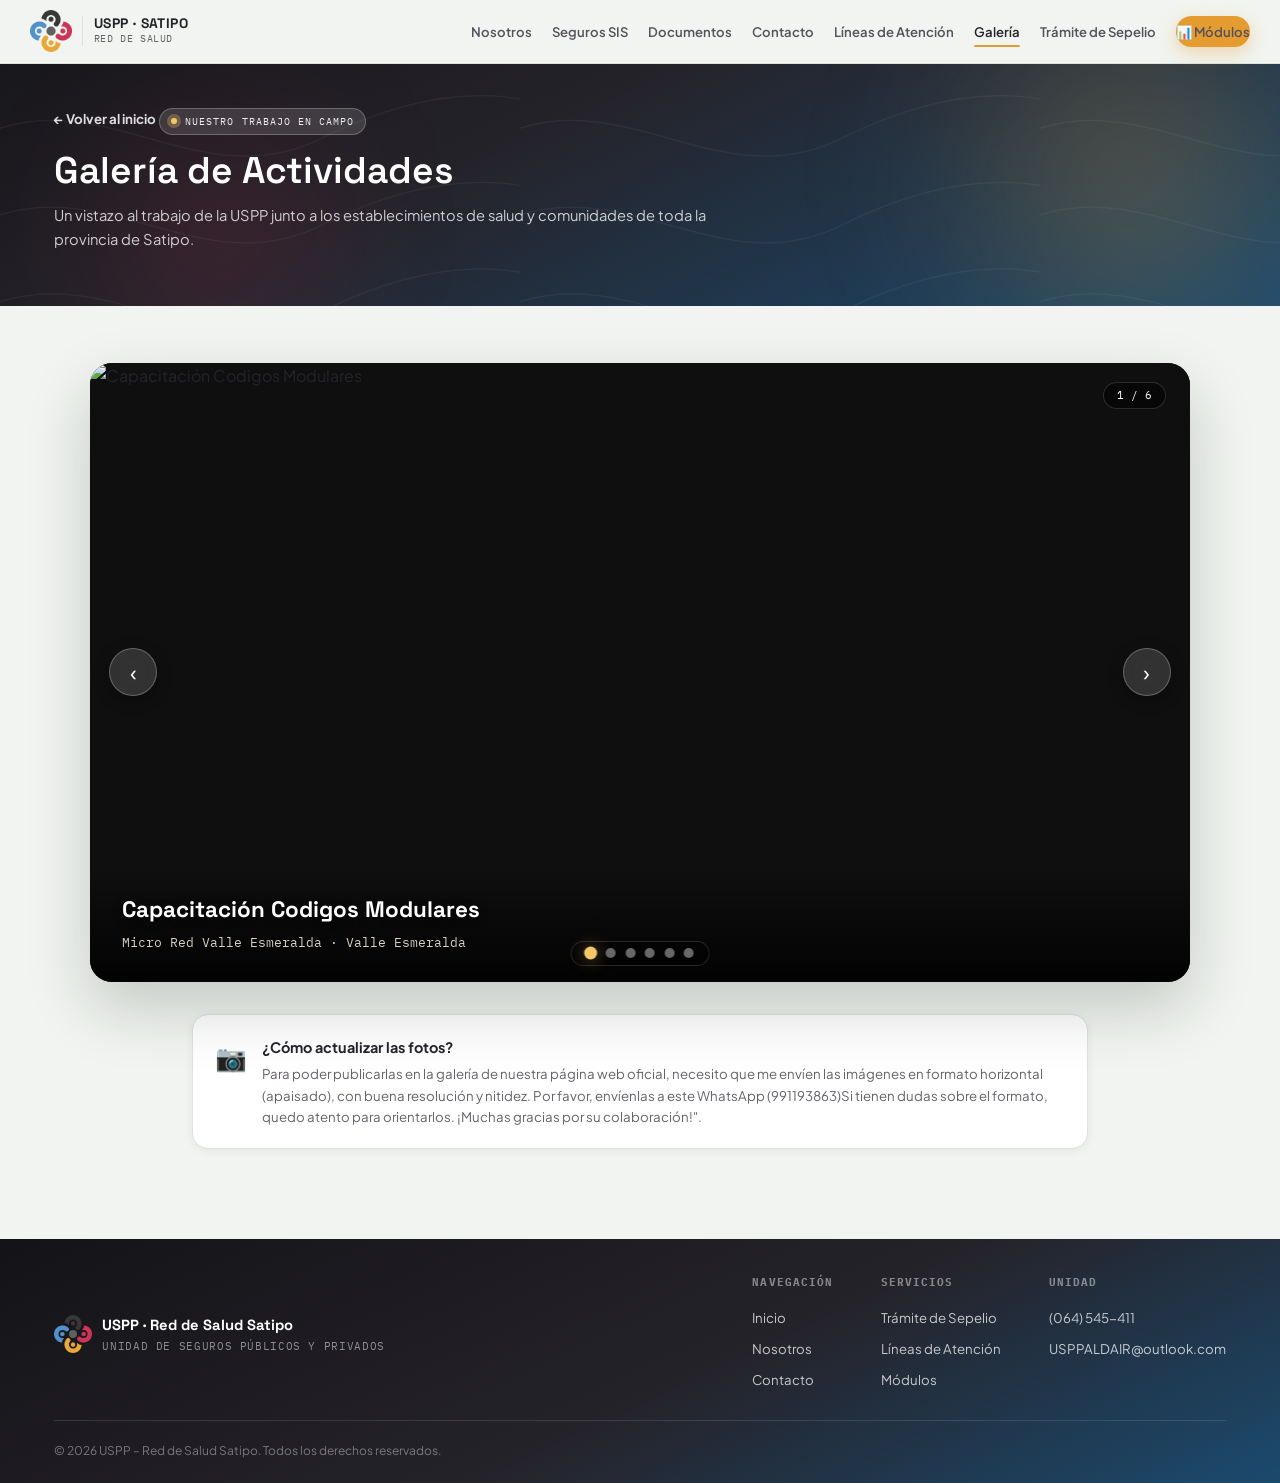
==== commit 952e5ffc: "Add files via upload" ====
--- a/galeria.html
+++ b/galeria.html
@@ -311,50 +311,36 @@
 
   const imagenes = [
     {
-      url: "https://i.ibb.co/zW7BKC1q/770901532-2225398658316493-6989246803552181716-n.jpg",
+      url: "https://i.ibb.co/C304NZq5/Whats-App-Image-2026-08-13-at-8-37-25-PM.jpg",
+      titulo: "Capacitación Codigos Modulares",
+      lugar: "Micro Red Valle Esmeralda · Valle Esmeralda"
+    },
+    {
+      url: "https://i.ibb.co/LDDMcdP0/Whats-App-Image-2026-08-13-at-8-39-14-PM.jpg",
+      titulo: "Capacitación Codigos Modulares",
+      lugar: "Micro Red Valle Esmeralda · Valle Esmeralda"
+    },
+    {
+      url: "https://i.ibb.co/MyTKK4gy/770901532-2225398658316493-6989246803552181716-n.jpg",
       titulo: "Capacitación Codigos Modulares",
       lugar: "Red de Salud Satipo · Satipo"
     },
     {
-      url: "https://i.ibb.co/jnN74RQ/Whats-App-Image-2026-06-24-at-1-54-32-PM-1.jpg",
+      url: "https://i.ibb.co/m7btkr0/Whats-App-Image-2026-06-24-at-1-54-32-PM-1.jpg",
       titulo: "Supervisión UDR",
       lugar: "Hospital Manuel Angel Higa Arakaki · Satipo"
     },
     {
-      url: "https://i.ibb.co/5gSJ1kZn/Whats-App-Image-2026-06-24-at-1-54-35-PM-3.jpg",
+      url: "https://i.ibb.co/RGZx4f5H/Whats-App-Image-2026-06-24-at-1-54-35-PM-3.jpg",
       titulo: "Supervisión UDR",
       lugar: "Centro de Salud Mazamari · Mazamari"
     },
     {
-      url: "https://i.ibb.co/0Vsx9PfH/Whats-App-Image-2026-06-26-at-4-21-26-PM.jpg",
+      url: "https://i.ibb.co/B2BBFBL1/Whats-App-Image-2026-06-26-at-4-21-26-PM-2.jpg",
       titulo: "Campaña Multisectorial",
       lugar: "Satipo"
     },
-    {
-      url: "URL_DIRECTA_DE_IMGBB_4",
-      titulo: "Capacitación a Unidades Ejecutoras",
-      lugar: "Selva Central"
-    },
-    {
-      url: "URL_DIRECTA_DE_IMGBB_5",
-      titulo: "Asistencia técnica",
-      lugar: "Centro de Salud Río Negro"
-    },
-    {
-      url: "URL_DIRECTA_DE_IMGBB_6",
-      titulo: "Asistencia técnica",
-      lugar: "Centro de Salud Mazamari"
-    },
-    {
-      url: "URL_DIRECTA_DE_IMGBB_7",
-      titulo: "Asistencia técnica UDR",
-      lugar: "Digitadores y jefaturas de micro redes"
-    },
-    {
-      url: "URL_DIRECTA_DE_IMGBB_8",
-      titulo: "Afiliaciones y campañas SIS",
-      lugar: "Jornadas en campo"
-    }
+    
     // 👇 Puedes agregar más fotos aquí, solo copia la estructura
     // {
     //   url: "https://i.ibb.co/...",
--- a/assets/css/styles.css
+++ b/assets/css/styles.css
@@ -245,32 +245,17 @@
 .sis-flip-card:hover .sis-flip-inner,.sis-flip-card:focus-within .sis-flip-inner{transform:rotateY(180deg)}
 .sis-flip-front,.sis-flip-back{position:absolute;inset:0;backface-visibility:hidden;border-radius:16px;overflow:hidden;border:1px solid var(--border);box-shadow:var(--shadow)}
 .sis-flip-front{background:var(--surface)}
-.sis-flip-back{transform:rotateY(180deg);display:flex;flex-direction:column;justify-content:center;padding:1.4rem}
+.sis-flip-back{transform:rotateY(180deg);display:flex;flex-direction:column;justify-content:center;padding:1.4rem;background:linear-gradient(150deg,#18171B 0%,var(--ink) 45%,var(--river-deep) 100%)}
 .sis-img{width:100%;height:165px;object-fit:cover;display:block}
 .sis-body{padding:.9rem 1rem}
-.sis-badge{display:inline-block;padding:.16rem .5rem;border-radius:999px;font-family:'IBM Plex Mono',monospace;font-size:.6rem;font-weight:600;text-transform:uppercase;margin-bottom:.4rem;letter-spacing:.04em}
+.sis-badge{display:inline-block;padding:.16rem .5rem;border-radius:999px;font-family:'IBM Plex Mono',monospace;font-size:.6rem;font-weight:600;text-transform:uppercase;margin-bottom:.4rem;letter-spacing:.04em;background:#DCEAF3;color:#1B4A6E}
 .sis-title{font-family:'Space Grotesk',sans-serif;font-size:.92rem;font-weight:700;color:var(--ink);margin-bottom:.3rem}
 .sis-desc{font-size:.76rem;color:var(--stone);line-height:1.5}
 .sis-flip-back h4{font-size:.92rem;color:#fff;margin-bottom:.75rem;font-weight:700;font-family:'Space Grotesk',sans-serif}
 .sis-flip-back li{padding:.34rem 0;color:rgba(255,255,255,.88);font-size:.78rem;display:flex;align-items:center;gap:.4rem;border-bottom:1px solid rgba(255,255,255,.12)}
 .sis-flip-back li:last-child{border:none}
 .sis-flip-back li::before{content:"✓";font-weight:800;color:#F4C868}
-.sis-ribbon{position:absolute;top:14px;left:-58px;width:210px;text-align:center;padding:4px 0;font-family:'IBM Plex Mono',monospace;font-size:.6rem;font-weight:600;letter-spacing:.06em;text-transform:uppercase;color:#fff;transform:rotate(-35deg);z-index:10;box-shadow:0 3px 10px rgba(0,0,0,.2)}
-[data-variant="gratuito"] .sis-badge{background:#DCEEE4;color:#1C5A47}
-[data-variant="gratuito"] .sis-ribbon{background:linear-gradient(135deg,#2E8064,#1C5A47)}
-[data-variant="gratuito"] .sis-flip-back{background:linear-gradient(135deg,#1C5A47,#123B2F)}
-[data-variant="paratodos"] .sis-badge{background:#DCEAF3;color:#1B4A6E}
-[data-variant="paratodos"] .sis-ribbon{background:linear-gradient(135deg,#4A90CC,#1B4A6E)}
-[data-variant="paratodos"] .sis-flip-back{background:linear-gradient(135deg,#1B4A6E,#0F3552)}
-[data-variant="independiente"] .sis-badge{background:#EADCEE;color:#5B2A63}
-[data-variant="independiente"] .sis-ribbon{background:linear-gradient(135deg,#8E5C97,#5B2A63)}
-[data-variant="independiente"] .sis-flip-back{background:linear-gradient(135deg,#5B2A63,#3B1A41)}
-[data-variant="microempresas"] .sis-badge{background:#FBEACB;color:#7A4D0A}
-[data-variant="microempresas"] .sis-ribbon{background:linear-gradient(135deg,#E49C30,#B87615)}
-[data-variant="microempresas"] .sis-flip-back{background:linear-gradient(135deg,#8A5A10,#5C3B08)}
-[data-variant="emprendedor"] .sis-badge{background:#F6DBE1;color:#7A1B36}
-[data-variant="emprendedor"] .sis-ribbon{background:linear-gradient(135deg,#CC3054,#A02748)}
-[data-variant="emprendedor"] .sis-flip-back{background:linear-gradient(135deg,#8A1E38,#5C1226)}
+.sis-ribbon{position:absolute;top:14px;left:-58px;width:210px;text-align:center;padding:4px 0;font-family:'IBM Plex Mono',monospace;font-size:.6rem;font-weight:600;letter-spacing:.06em;text-transform:uppercase;color:#fff;transform:rotate(-35deg);z-index:10;box-shadow:0 3px 10px rgba(0,0,0,.2);background:linear-gradient(135deg,var(--ink),var(--river-deep))}
 
 /* ===================== DOCUMENTOS SLIDER ===================== */
 .doc-section{background:rgba(255,255,255,.7);backdrop-filter:blur(10px);border:1px solid rgba(255,255,255,.85);border-radius:var(--radius-lg);padding:1.9rem 1.5rem;box-shadow:var(--shadow-md)}
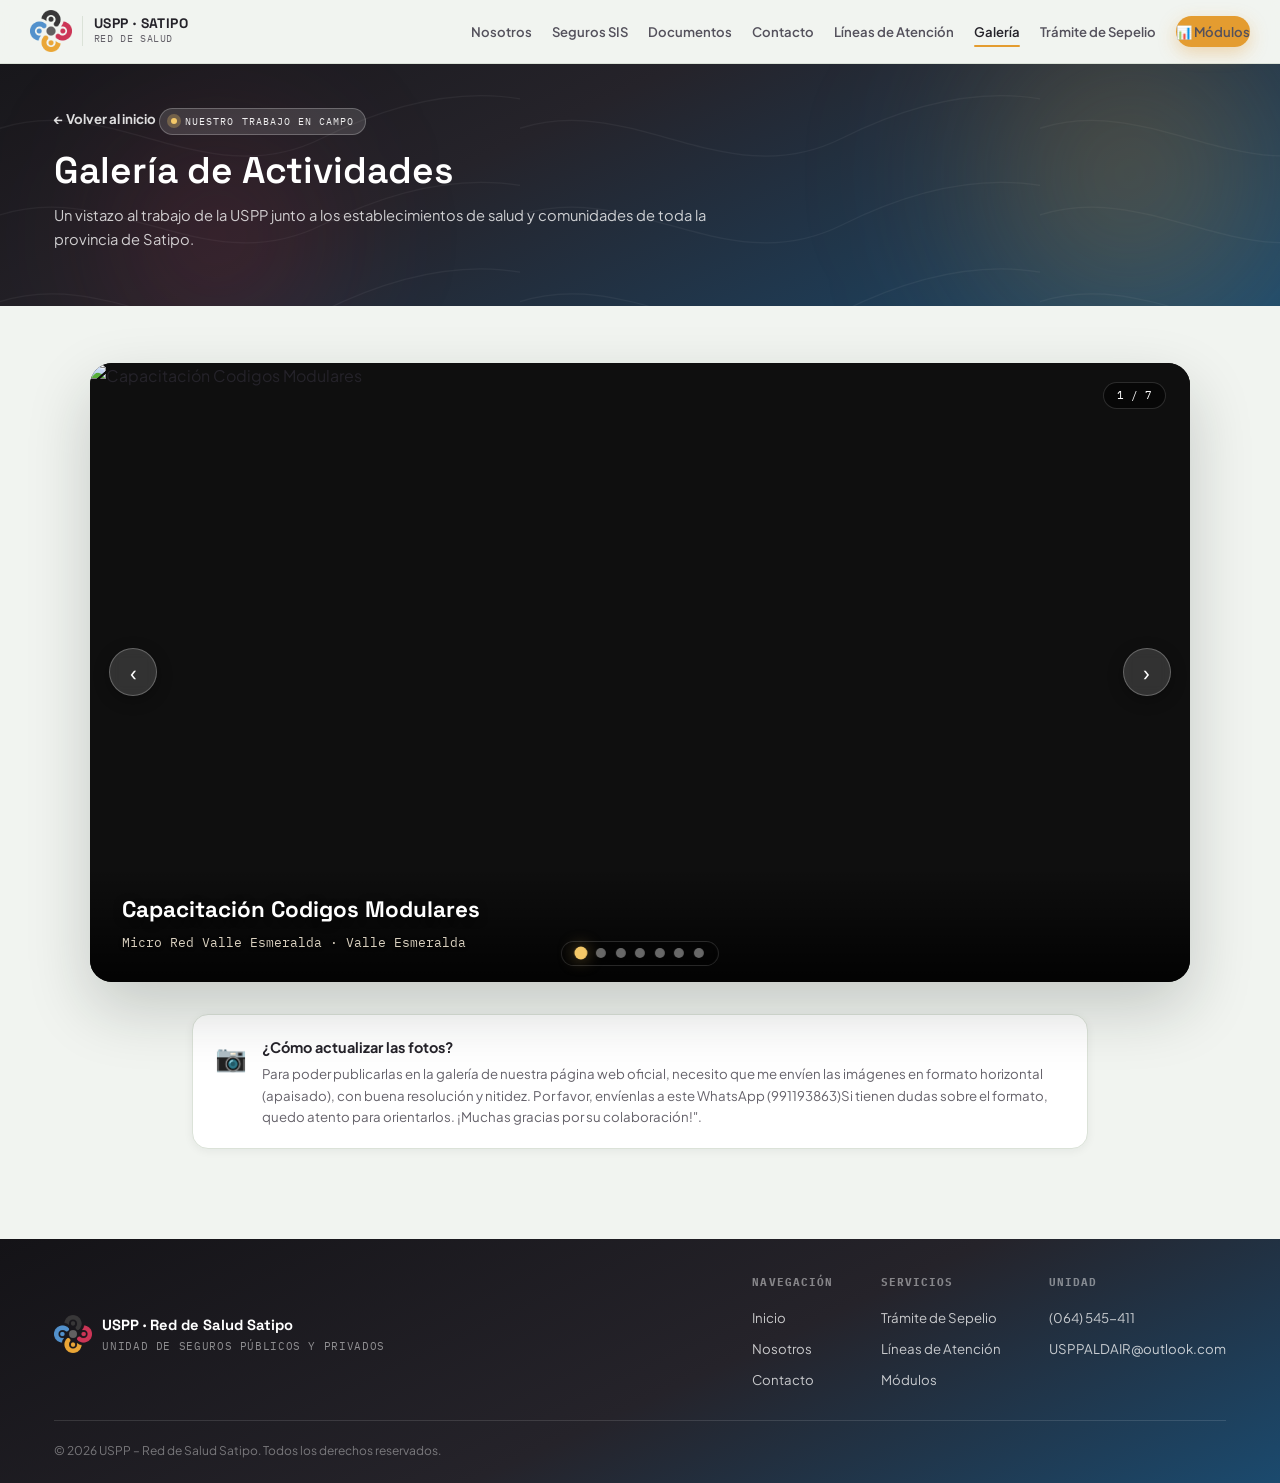
==== commit 38bed00c: "Add files via upload" ====
--- a/galeria.html
+++ b/galeria.html
@@ -321,6 +321,11 @@
       lugar: "Micro Red Valle Esmeralda · Valle Esmeralda"
     },
     {
+      url: "https://i.ibb.co/Mkx2m5v6/Whats-App-Image-2026-08-14-at-10-47-30-AM.jpg",
+      titulo: "Capacitación Codigos Modulares",
+      lugar: "Micro Mazamari · Mazamari"
+    },
+    {
       url: "https://i.ibb.co/MyTKK4gy/770901532-2225398658316493-6989246803552181716-n.jpg",
       titulo: "Capacitación Codigos Modulares",
       lugar: "Red de Salud Satipo · Satipo"
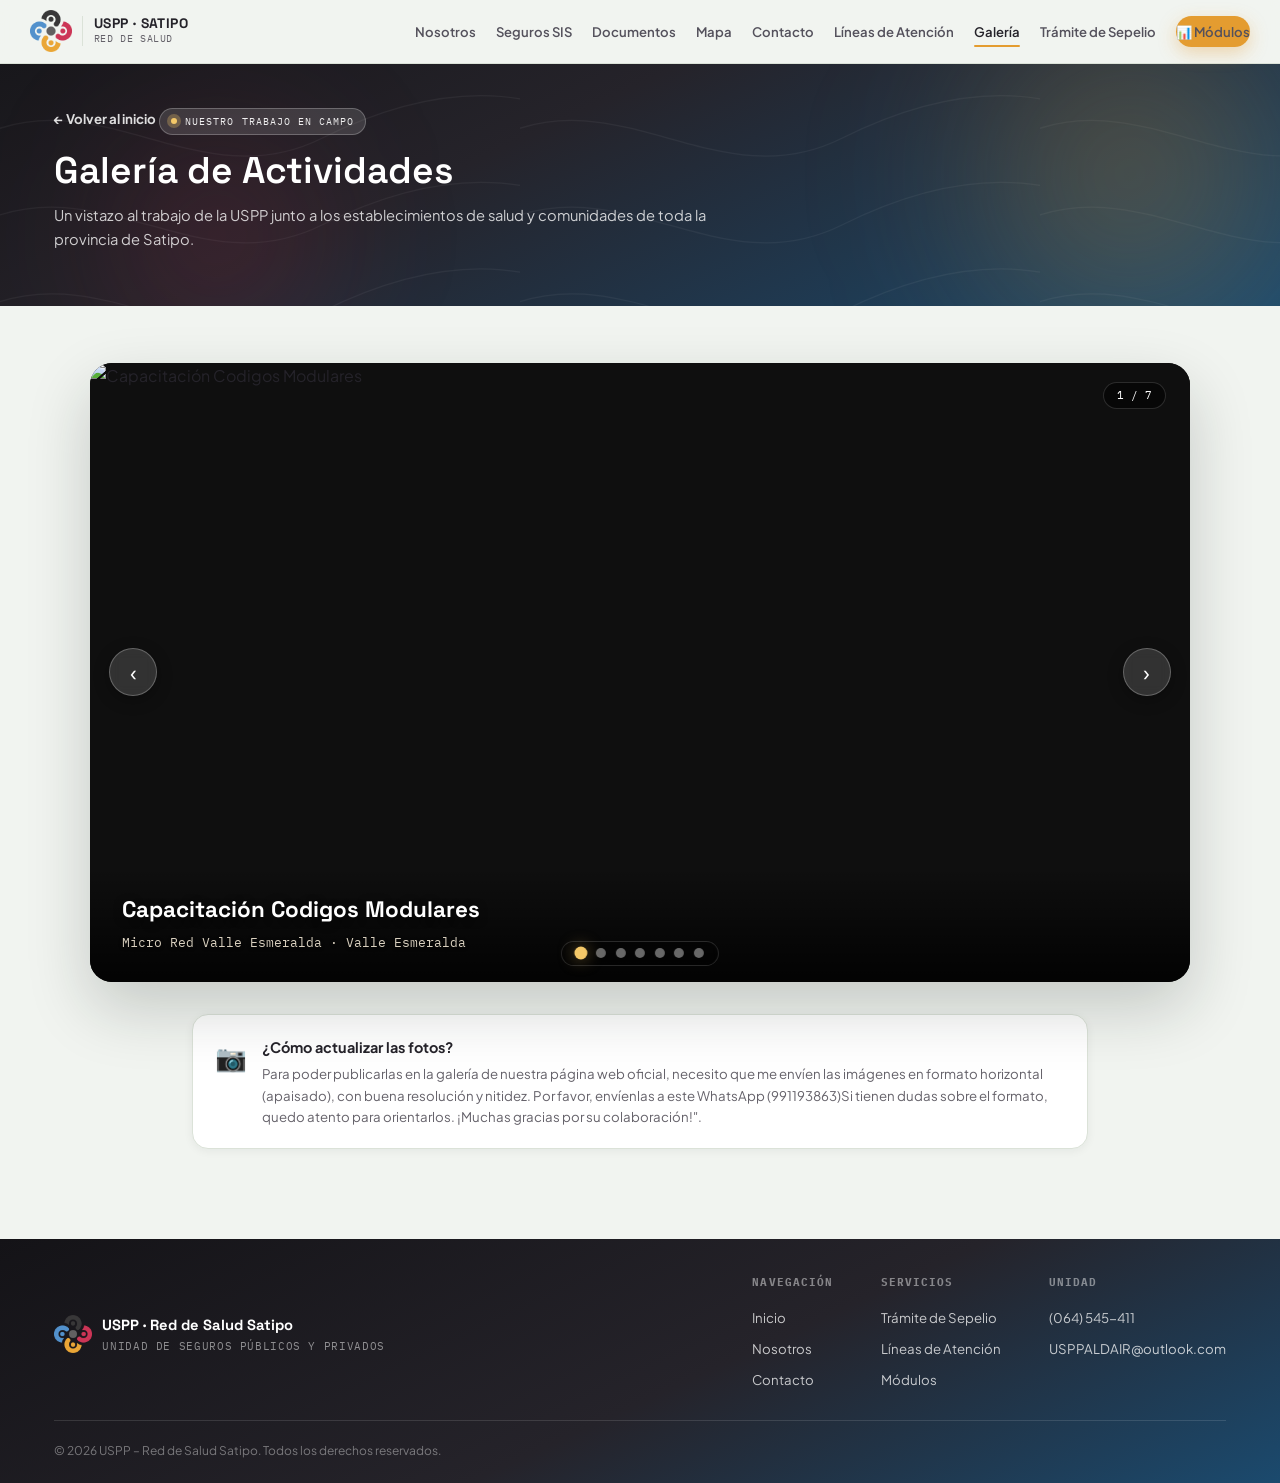
==== commit 46881de7: "all" ====
--- a/galeria.html
+++ b/galeria.html
@@ -204,6 +204,7 @@
       <a href="index.html#nosotros">Nosotros</a>
       <a href="index.html#seguros">Seguros SIS</a>
       <a href="index.html#documentos">Documentos</a>
+      <a href="mapa.html">Mapa</a>
       <a href="index.html#contacto">Contacto</a>
       <a href="lineas-atencion.html">Líneas de Atención</a>
       <a href="galeria.html" class="active">Galería</a>
@@ -220,6 +221,7 @@
   <a href="index.html#nosotros">Nosotros</a>
   <a href="index.html#seguros">Seguros SIS</a>
   <a href="index.html#documentos">Documentos</a>
+      <a href="mapa.html">Mapa</a>
   <a href="index.html#contacto">Contacto</a>
   <a href="lineas-atencion.html">Líneas de Atención</a>
   <a href="galeria.html">Galería</a>
@@ -323,7 +325,7 @@
     {
       url: "https://i.ibb.co/Mkx2m5v6/Whats-App-Image-2026-08-14-at-10-47-30-AM.jpg",
       titulo: "Capacitación Codigos Modulares",
-      lugar: "Micro Mazamari · Mazamari"
+      lugar: "Micro Red Mazamari · Mazamari"
     },
     {
       url: "https://i.ibb.co/MyTKK4gy/770901532-2225398658316493-6989246803552181716-n.jpg",
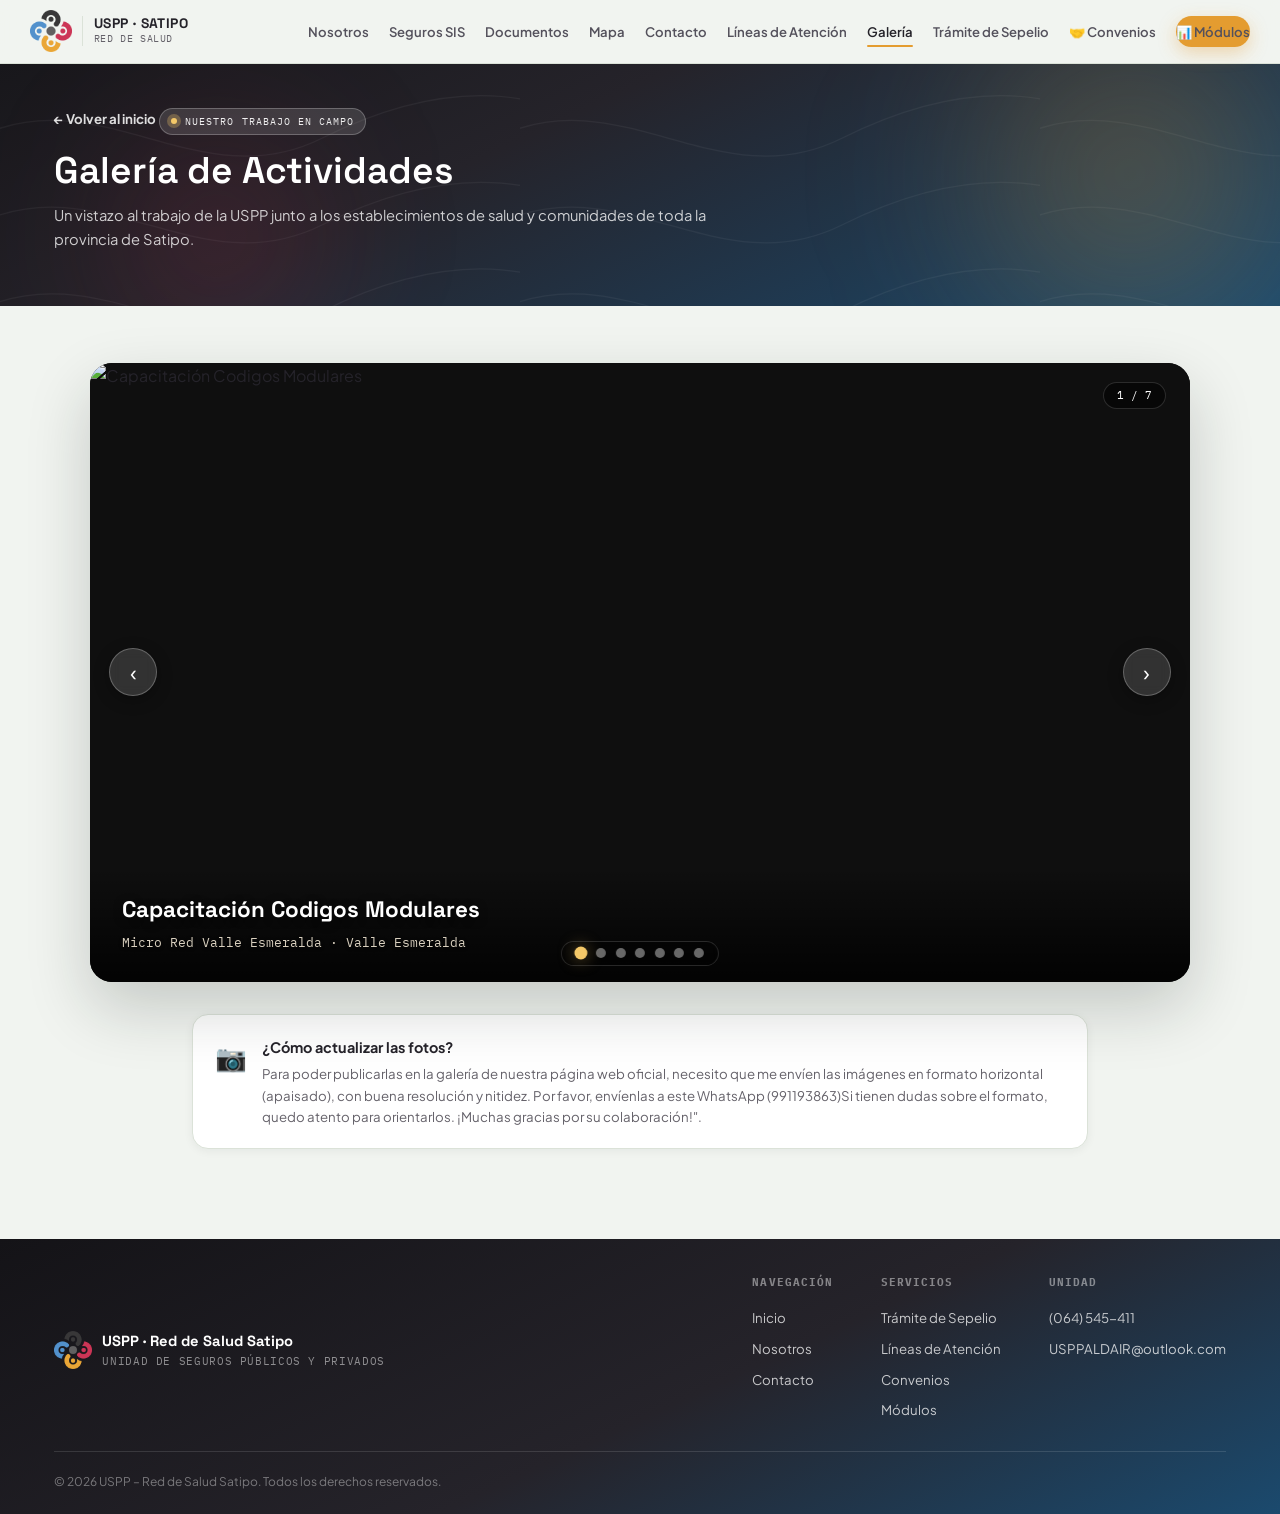
==== commit 4a21a28c: "all" ====
--- a/galeria.html
+++ b/galeria.html
@@ -204,11 +204,12 @@
       <a href="index.html#nosotros">Nosotros</a>
       <a href="index.html#seguros">Seguros SIS</a>
       <a href="index.html#documentos">Documentos</a>
-      <a href="mapa.html">Mapa</a>
+      <a href="https://aldixi2.github.io/AFIL_MAP/">Mapa</a>
       <a href="index.html#contacto">Contacto</a>
       <a href="lineas-atencion.html">Líneas de Atención</a>
       <a href="galeria.html" class="active">Galería</a>
       <a href="pes.html">Trámite de Sepelio</a>
+      <a href="convenios.html">🤝 Convenios</a>
       <a href="modulos.html" class="btn btn-gold btn-sm">📊 Módulos</a>
     </nav>
     <button class="nav-burger" id="navBurger" aria-label="Abrir menú"><span></span></button>
@@ -226,6 +227,7 @@
   <a href="lineas-atencion.html">Líneas de Atención</a>
   <a href="galeria.html">Galería</a>
   <a href="pes.html">Trámite de Sepelio</a>
+  <a href="convenios.html">🤝 Convenios</a>
   <a href="modulos.html">📊 Módulos</a>
 </nav>
 
@@ -289,7 +291,7 @@
       </div>
       <div class="footer-cols">
         <div class="footer-col"><h4>Navegación</h4><a href="index.html">Inicio</a><a href="index.html#nosotros">Nosotros</a><a href="index.html#contacto">Contacto</a></div>
-        <div class="footer-col"><h4>Servicios</h4><a href="pes.html">Trámite de Sepelio</a><a href="lineas-atencion.html">Líneas de Atención</a><a href="modulos.html">Módulos</a></div>
+        <div class="footer-col"><h4>Servicios</h4><a href="pes.html">Trámite de Sepelio</a><a href="lineas-atencion.html">Líneas de Atención</a><a href="convenios.html">Convenios</a><a href="modulos.html">Módulos</a></div>
         <div class="footer-col"><h4>Unidad</h4><a href="tel:+5164545411">(064) 545-411</a><a href="mailto:USPPALDAIR@outlook.com">USPPALDAIR@outlook.com</a></div>
       </div>
     </div>
--- a/assets/css/styles.css
+++ b/assets/css/styles.css
@@ -499,3 +499,16 @@
   .id-card-grid{grid-template-columns:1fr}
   .hero-actions .btn{flex:1 1 auto}
 }
+
+/* ===================== CONVENIOS ===================== */
+.status-dot.off{background:var(--achiote-bright);box-shadow:0 0 0 3px rgba(204,48,84,.18)}
+.module-card.is-off{background:#FBFAFA}
+.module-card.is-off::before{filter:grayscale(.6);opacity:.7}
+.module-card.is-off .module-icon-wrap{filter:grayscale(.45);opacity:.85}
+.btn-link.is-disabled{color:var(--stone-soft);cursor:not-allowed;font-weight:600}
+.convenios-grid{grid-template-columns:repeat(auto-fill,minmax(min(100%,340px),1fr))}
+.convenios-note{margin-top:1.6rem;max-width:none;display:flex;flex-wrap:wrap;align-items:center;gap:.6rem 1.2rem}
+.convenios-note .info-card-icon{margin-bottom:0}
+.convenios-note h3{margin:0;flex:1 1 220px}
+.convenios-note p{flex:1 1 100%;margin:0}
+.convenios-note .btn{margin-right:.3rem}
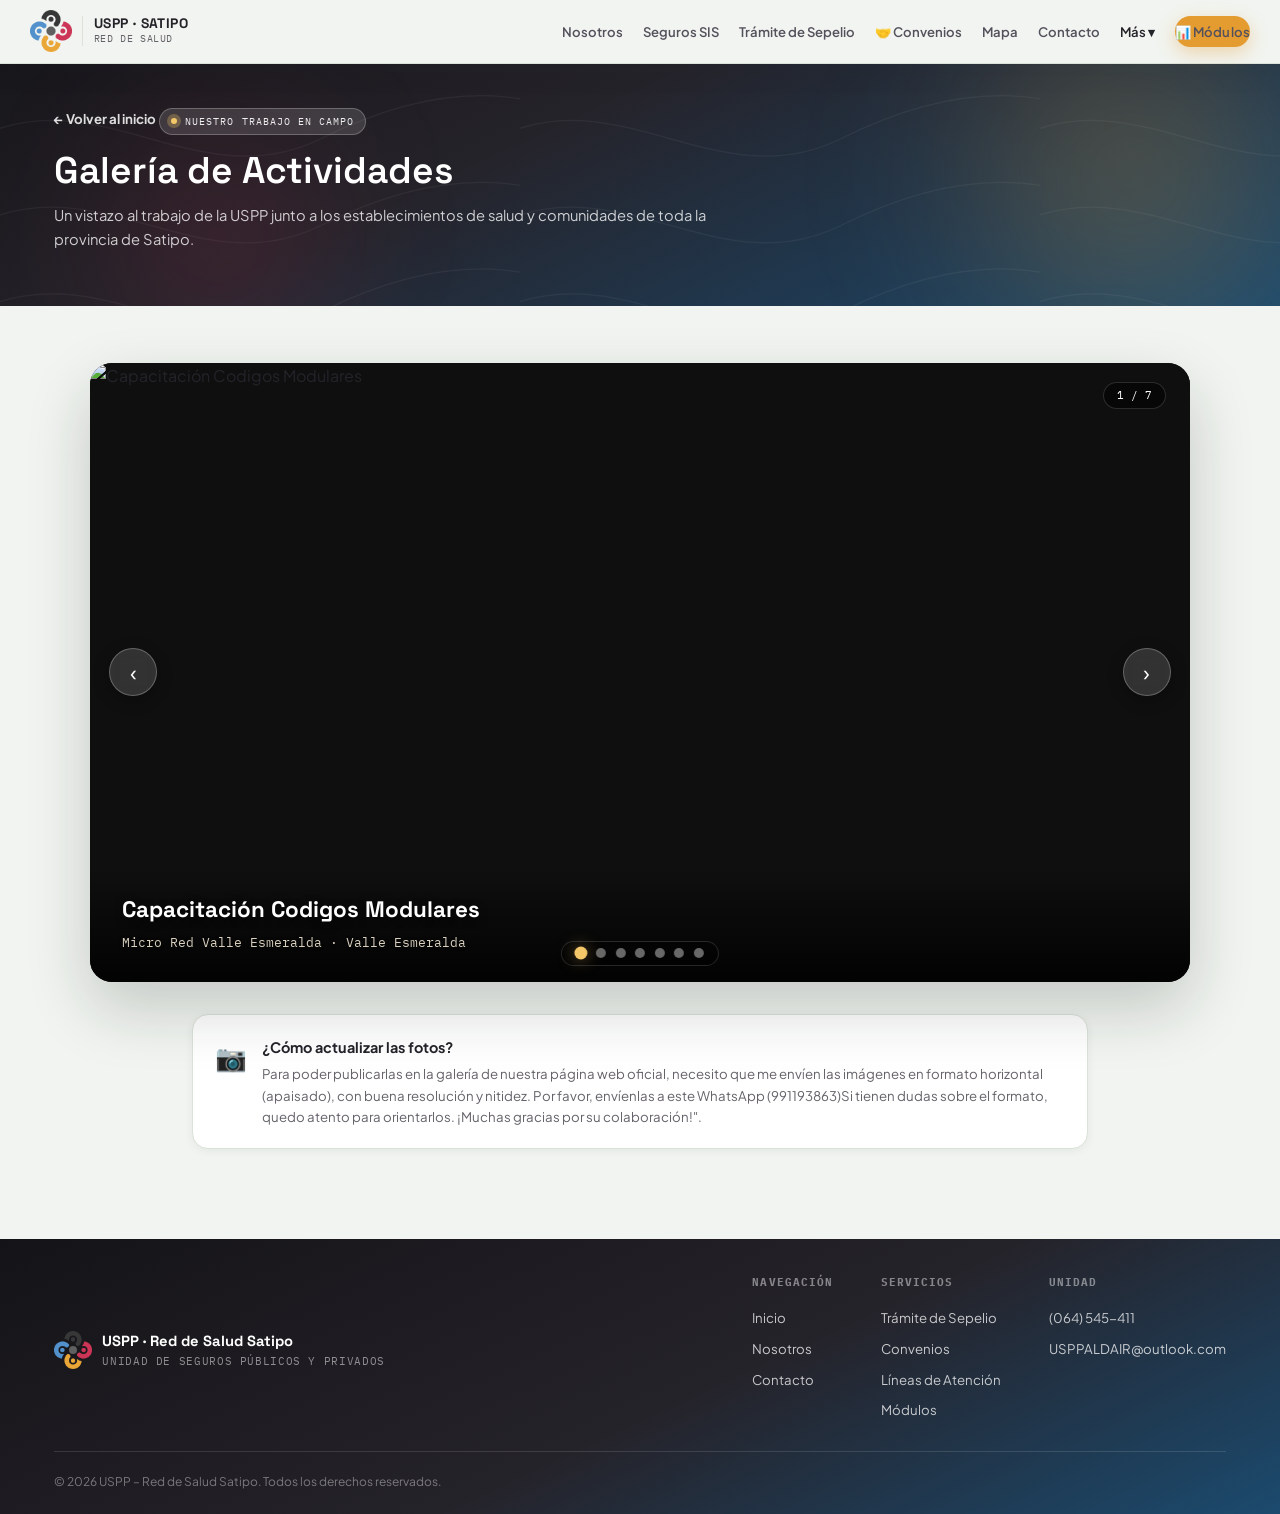
==== commit 59349c62: "all" ====
--- a/galeria.html
+++ b/galeria.html
@@ -203,13 +203,18 @@
     <nav class="nav-links">
       <a href="index.html#nosotros">Nosotros</a>
       <a href="index.html#seguros">Seguros SIS</a>
-      <a href="index.html#documentos">Documentos</a>
+      <a href="pes.html">Trámite de Sepelio</a>
+      <a href="convenios.html">🤝 Convenios</a>
       <a href="https://aldixi2.github.io/AFIL_MAP/">Mapa</a>
       <a href="index.html#contacto">Contacto</a>
-      <a href="lineas-atencion.html">Líneas de Atención</a>
-      <a href="galeria.html" class="active">Galería</a>
-      <a href="pes.html">Trámite de Sepelio</a>
-      <a href="convenios.html">🤝 Convenios</a>
+      <div class="nav-more active">
+        <button type="button" class="nav-more-btn" aria-haspopup="true">Más <span aria-hidden="true">▾</span></button>
+        <div class="nav-menu">
+          <a href="index.html#documentos">Documentos</a>
+          <a href="lineas-atencion.html">Líneas de Atención</a>
+          <a href="galeria.html" class="active">Galería</a>
+        </div>
+      </div>
       <a href="modulos.html" class="btn btn-gold btn-sm">📊 Módulos</a>
     </nav>
     <button class="nav-burger" id="navBurger" aria-label="Abrir menú"><span></span></button>
@@ -227,7 +232,6 @@
   <a href="lineas-atencion.html">Líneas de Atención</a>
   <a href="galeria.html">Galería</a>
   <a href="pes.html">Trámite de Sepelio</a>
-  <a href="convenios.html">🤝 Convenios</a>
   <a href="modulos.html">📊 Módulos</a>
 </nav>
 
@@ -291,7 +295,7 @@
       </div>
       <div class="footer-cols">
         <div class="footer-col"><h4>Navegación</h4><a href="index.html">Inicio</a><a href="index.html#nosotros">Nosotros</a><a href="index.html#contacto">Contacto</a></div>
-        <div class="footer-col"><h4>Servicios</h4><a href="pes.html">Trámite de Sepelio</a><a href="lineas-atencion.html">Líneas de Atención</a><a href="convenios.html">Convenios</a><a href="modulos.html">Módulos</a></div>
+        <div class="footer-col"><h4>Servicios</h4><a href="pes.html">Trámite de Sepelio</a><a href="convenios.html">Convenios</a><a href="lineas-atencion.html">Líneas de Atención</a><a href="modulos.html">Módulos</a></div>
         <div class="footer-col"><h4>Unidad</h4><a href="tel:+5164545411">(064) 545-411</a><a href="mailto:USPPALDAIR@outlook.com">USPPALDAIR@outlook.com</a></div>
       </div>
     </div>
--- a/assets/css/styles.css
+++ b/assets/css/styles.css
@@ -500,15 +500,106 @@
   .hero-actions .btn{flex:1 1 auto}
 }
 
-/* ===================== CONVENIOS ===================== */
-.status-dot.off{background:var(--achiote-bright);box-shadow:0 0 0 3px rgba(204,48,84,.18)}
-.module-card.is-off{background:#FBFAFA}
-.module-card.is-off::before{filter:grayscale(.6);opacity:.7}
-.module-card.is-off .module-icon-wrap{filter:grayscale(.45);opacity:.85}
-.btn-link.is-disabled{color:var(--stone-soft);cursor:not-allowed;font-weight:600}
-.convenios-grid{grid-template-columns:repeat(auto-fill,minmax(min(100%,340px),1fr))}
-.convenios-note{margin-top:1.6rem;max-width:none;display:flex;flex-wrap:wrap;align-items:center;gap:.6rem 1.2rem}
-.convenios-note .info-card-icon{margin-bottom:0}
-.convenios-note h3{margin:0;flex:1 1 220px}
-.convenios-note p{flex:1 1 100%;margin:0}
-.convenios-note .btn{margin-right:.3rem}
+
+/* ===================== SPLASH · TOTAL DE AFILIADOS ===================== */
+#splash{
+  position:fixed;inset:0;z-index:99999;overflow:hidden;color:#fff;
+  background:
+    radial-gradient(900px 520px at 12% 8%,rgba(74,144,204,.34),transparent 60%),
+    radial-gradient(800px 520px at 92% 92%,rgba(228,156,48,.20),transparent 60%),
+    linear-gradient(160deg,#121115 0%,var(--ink) 45%,var(--river-deep) 130%);
+  display:flex;align-items:center;justify-content:center;padding:1.5rem;
+  transition:opacity .7s ease,transform .7s ease,visibility .7s;
+}
+#splash.leaving{opacity:0;transform:scale(1.03);visibility:hidden}
+#splash::before{ /* retícula sutil */
+  content:"";position:absolute;inset:0;opacity:.07;pointer-events:none;
+  background-image:linear-gradient(#fff 1px,transparent 1px),linear-gradient(90deg,#fff 1px,transparent 1px);
+  background-size:56px 56px;
+  -webkit-mask-image:radial-gradient(ellipse at center,#000 30%,transparent 75%);
+  mask-image:radial-gradient(ellipse at center,#000 30%,transparent 75%);
+}
+.sp-wrap{position:relative;width:100%;max-width:880px;text-align:center;display:flex;flex-direction:column;align-items:center;gap:1.35rem}
+.sp-brand{display:flex;align-items:center;gap:.8rem;opacity:0;animation:spUp .8s .1s cubic-bezier(.2,.7,.2,1) forwards}
+.sp-brand img{width:46px;height:46px;object-fit:contain}
+.sp-brand span{font-family:'IBM Plex Mono',monospace;font-size:.7rem;font-weight:600;letter-spacing:.22em;text-transform:uppercase;color:rgba(255,255,255,.72)}
+.sp-brand i{width:1px;height:26px;background:rgba(255,255,255,.25)}
+.sp-number{
+  font-family:'Space Grotesk',sans-serif;font-weight:700;line-height:.95;letter-spacing:-.035em;
+  font-size:clamp(3.8rem,16vw,9.5rem);font-variant-numeric:tabular-nums;
+  background:linear-gradient(180deg,#fff 30%,#BFD7EE 100%);-webkit-background-clip:text;background-clip:text;color:transparent;
+  opacity:0;animation:spUp .9s .45s cubic-bezier(.2,.7,.2,1) forwards;
+  filter:drop-shadow(0 12px 40px rgba(74,144,204,.35));
+}
+.sp-caption{font-size:clamp(.95rem,2.2vw,1.15rem);font-weight:500;color:rgba(255,255,255,.78);max-width:520px;line-height:1.5;opacity:0;animation:spUp .8s .6s cubic-bezier(.2,.7,.2,1) forwards}
+.sp-caption b{color:#fff;font-weight:700}
+
+  padding:1rem .8rem;border-radius:var(--radius);text-align:center;
+  background:rgba(255,255,255,.06);border:1px solid rgba(255,255,255,.12);backdrop-filter:blur(8px);
+  opacity:0;transform:translateY(14px);animation:spUp .8s cubic-bezier(.2,.7,.2,1) forwards;
+}
+
+
+.sp-actions{display:flex;flex-direction:column;align-items:center;gap:.75rem;margin-top:.5rem;opacity:0;animation:spUp .8s 1.45s forwards}
+.sp-enter{
+  display:inline-flex;align-items:center;gap:.6rem;padding:.85rem 1.9rem;border-radius:999px;border:none;cursor:pointer;
+  font-family:'Plus Jakarta Sans',sans-serif;font-size:.92rem;font-weight:800;color:#1a1400;
+  background:linear-gradient(135deg,#F4C868,var(--gold-bright));box-shadow:0 10px 30px rgba(228,156,48,.35);
+  transition:transform .15s,box-shadow .15s;
+}
+.sp-enter:hover{transform:translateY(-2px);box-shadow:0 14px 36px rgba(228,156,48,.5)}
+.sp-timer{width:150px;height:2px;border-radius:999px;background:rgba(255,255,255,.18);overflow:hidden}
+.sp-timer i{display:block;height:100%;width:0;background:#fff;transform-origin:left}
+.sp-foot{font-family:'IBM Plex Mono',monospace;font-size:.62rem;letter-spacing:.08em;color:rgba(255,255,255,.45);text-transform:uppercase}
+@keyframes spUp{from{opacity:0;transform:translateY(16px)}to{opacity:1;transform:none}}
+@media (max-width:640px){
+  #splash{align-items:flex-start;overflow-y:auto;padding-top:2.2rem}
+}
+
+
+/* ===================== AFILIACIÓN EN CIFRAS ===================== */
+.cifras{background:linear-gradient(180deg,#fff 0%,var(--paper) 100%)}
+.cf-kpis{display:grid;grid-template-columns:1.6fr repeat(4,1fr);gap:1rem;margin-top:2.2rem}
+.cf-kpi{background:var(--surface);border:1px solid var(--border);border-radius:var(--radius-lg);padding:1.4rem 1.2rem;box-shadow:var(--shadow-sm);transition:transform .25s,box-shadow .25s}
+.cf-kpi:hover{transform:translateY(-4px);box-shadow:var(--shadow-md)}
+.cf-main{background:linear-gradient(150deg,var(--ink),var(--river-deep));border:none;color:#fff}
+.cf-val{font-family:'Space Grotesk',sans-serif;font-weight:700;font-size:clamp(1.6rem,3vw,2.1rem);line-height:1.05;letter-spacing:-.02em;font-variant-numeric:tabular-nums;color:var(--ink)}
+.cf-main .cf-val{font-size:clamp(2.4rem,5vw,3.6rem);color:#fff}
+.cf-lbl{margin-top:.5rem;font-family:'IBM Plex Mono',monospace;font-size:.66rem;font-weight:600;letter-spacing:.12em;text-transform:uppercase;color:var(--stone)}
+.cf-main .cf-lbl{color:var(--gold-bright)}
+.cf-panels{display:grid;grid-template-columns:1.3fr 1fr;gap:1.2rem;margin-top:1.2rem}
+.cf-panel{background:var(--surface);border:1px solid var(--border);border-radius:var(--radius-lg);padding:1.5rem;box-shadow:var(--shadow-sm)}
+.cf-panel h3{font-size:1rem;margin-bottom:1.1rem}
+.cf-row{display:grid;grid-template-columns:110px 1fr 92px;align-items:center;gap:.8rem;padding:.38rem 0;font-size:.82rem}
+.cf-name{font-weight:600;color:var(--ink-soft)}
+.cf-track{height:9px;border-radius:999px;background:var(--paper-deep);overflow:hidden}
+.cf-track i{display:block;height:100%;width:0;border-radius:999px;background:linear-gradient(90deg,var(--river),var(--river-bright));transition:width 1.4s cubic-bezier(.2,.7,.2,1)}
+#cfEtareo .cf-track i{background:linear-gradient(90deg,var(--gold),var(--gold-bright))}
+.cf-num{text-align:right;font-family:'IBM Plex Mono',monospace;font-weight:600;font-size:.78rem}
+.cf-num small{display:block;font-size:.62rem;color:var(--stone-soft);font-weight:500}
+@media (max-width:900px){.cf-kpis{grid-template-columns:1fr 1fr}.cf-main{grid-column:1/-1}.cf-panels{grid-template-columns:1fr}}
+@media (max-width:480px){.cf-row{grid-template-columns:84px 1fr 78px}}
+
+/* ===================== PULIDO PREMIUM (toda la web) ===================== */
+.js-reveal .rv{opacity:0;transform:translateY(22px);transition:opacity .8s cubic-bezier(.2,.7,.2,1),transform .8s cubic-bezier(.2,.7,.2,1)}
+.js-reveal .rv.in{opacity:1;transform:none}
+.info-card{transition:transform .3s cubic-bezier(.2,.7,.2,1),box-shadow .3s,border-color .3s}
+.info-card:hover{transform:translateY(-6px);box-shadow:var(--shadow-lg);border-color:rgba(37,95,140,.25)}
+header{box-shadow:0 1px 0 rgba(24,38,30,.04),0 8px 30px rgba(24,38,30,.05)}
+.btn{letter-spacing:.01em}
+.btn:hover{transform:translateY(-2px);box-shadow:var(--shadow-md)}
+.hero-title{letter-spacing:-.025em}
+.section-title{letter-spacing:-.02em}
+.id-card{box-shadow:0 30px 80px rgba(0,0,0,.35)}
+
+
+/* ===================== MENÚ "MÁS" ===================== */
+.nav-more{position:relative}
+.nav-more-btn{background:none;border:none;cursor:pointer;font-size:.82rem;font-weight:600;color:var(--ink-soft);padding:.3rem 0;font-family:inherit}
+.nav-more-btn:hover,.nav-more.active .nav-more-btn{color:var(--ink)}
+.nav-menu{position:absolute;right:0;top:100%;min-width:200px;padding:.5rem;margin-top:.4rem;background:var(--surface);border:1px solid var(--border);border-radius:var(--radius);box-shadow:var(--shadow-md);opacity:0;visibility:hidden;transform:translateY(6px);transition:opacity .18s,transform .18s,visibility .18s}
+.nav-more:hover .nav-menu,.nav-more:focus-within .nav-menu{opacity:1;visibility:visible;transform:none}
+.nav-menu::before{content:"";position:absolute;left:0;right:0;top:-.5rem;height:.5rem}
+.nav-menu a{display:block;padding:.55rem .8rem;border-radius:8px;white-space:nowrap}
+.nav-menu a::after{display:none}
+.nav-menu a:hover,.nav-menu a.active{background:var(--paper)}
